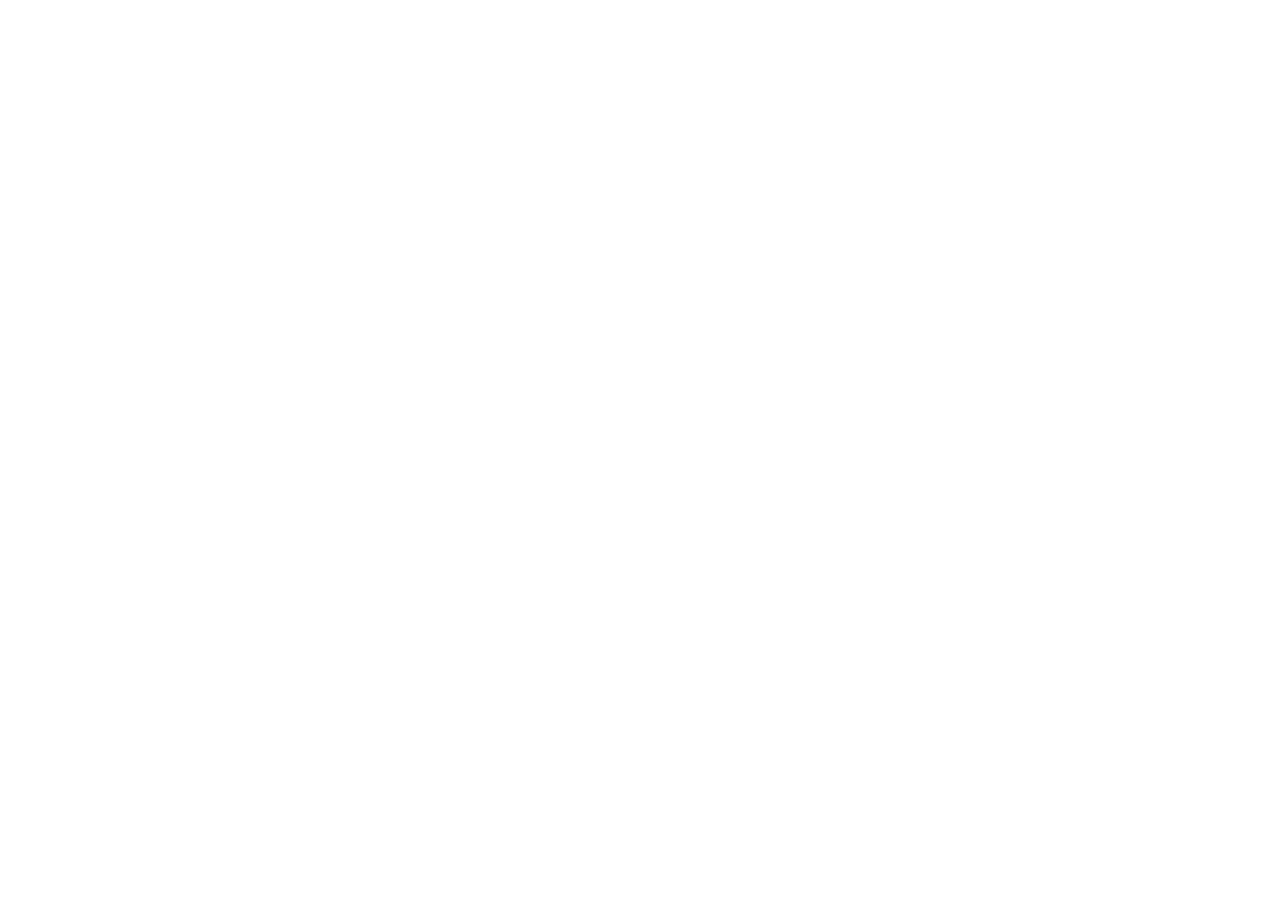
==== index.html @ 89100e8e "Display google visualization example on the github repository homepage." ====
<!DOCTYPE html PUBLIC "-//W3C//DTD HTML 4.01//EN">
<html>
	<head>
		<script type="text/javascript" src="https://www.google.com/jsapi"></script>
		<script type="text/javascript">
		google.load("visualization", "1", {
			packages: ["corechart", "annotatedtimeline"]
		});
		google.load("jquery", "1");

		function OnLoad() {
			var url = 'http://91.121.117.128:27080/sensors/consolidatedData_OneMinute/_find?criteria=%7B"_id.sensorId"%3A"CUBE_TEMPERATURE"%7D&batch_size=60&callback=?';
			$.getJSON(url,
				function(data) {
					if (data.results &&
						data.results.length > 0) {
							var rows = data.results;
							var data = new google.visualization.DataTable();
							data.addColumn('datetime', 'Time');
							data.addColumn('number', 'Cube temperature');
							data.addRows(rows.length);

							for (var i = 0; i < rows.length; i++) {
								data.setValue(i, 0, new Date(rows[i]._id.ts["$date"]));
								data.setValue(i, 1, rows[i].value.minimum);
							}

							var chart = new google.visualization.LineChart(document.getElementById('chart_div'));
							chart.draw(data, {
								width: 900,
								height: 500,
								title: 'Cube sensors'
							});
						}
					});
				}
				google.setOnLoadCallback(OnLoad);
		</script>
		<title></title>
	</head>
	<body>
		<div id='chart_div' style='width: 900px; height: 500px;'></div>
		<div id="content"></div>
	</body>
</html>
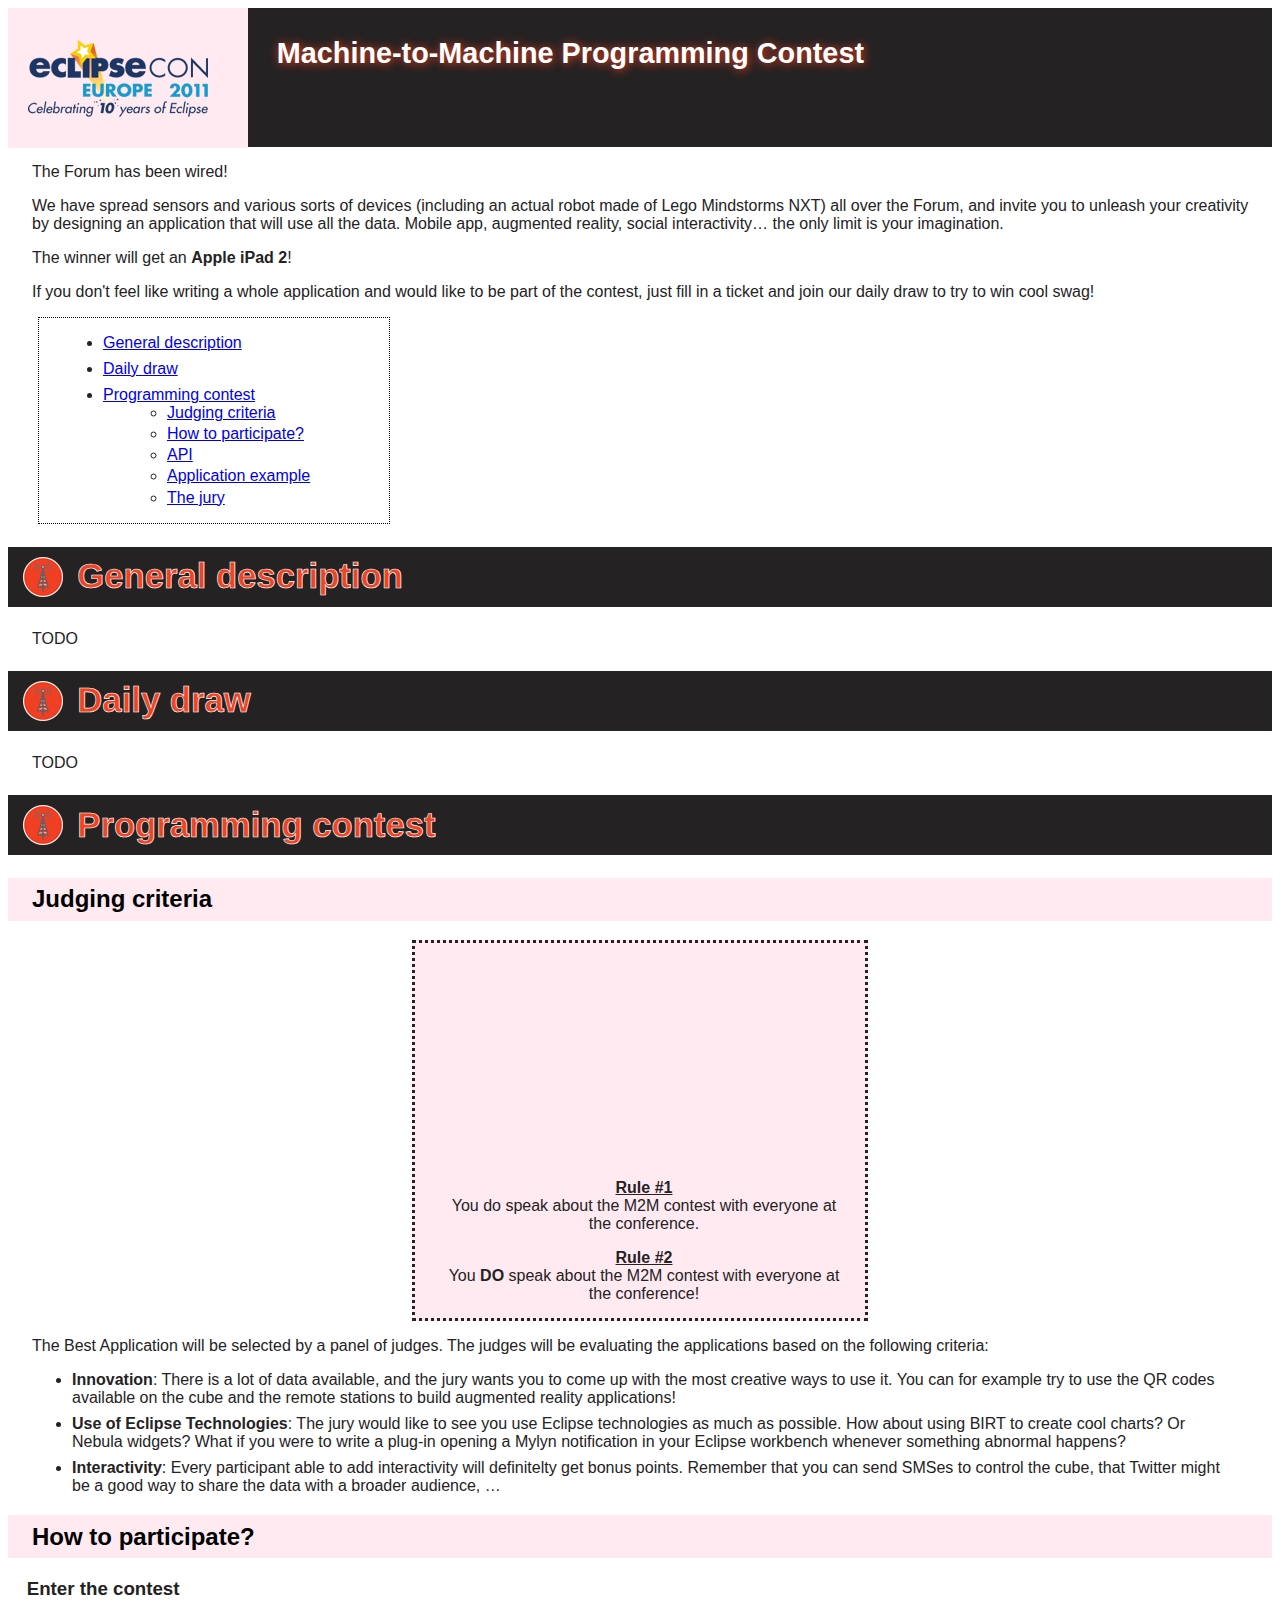
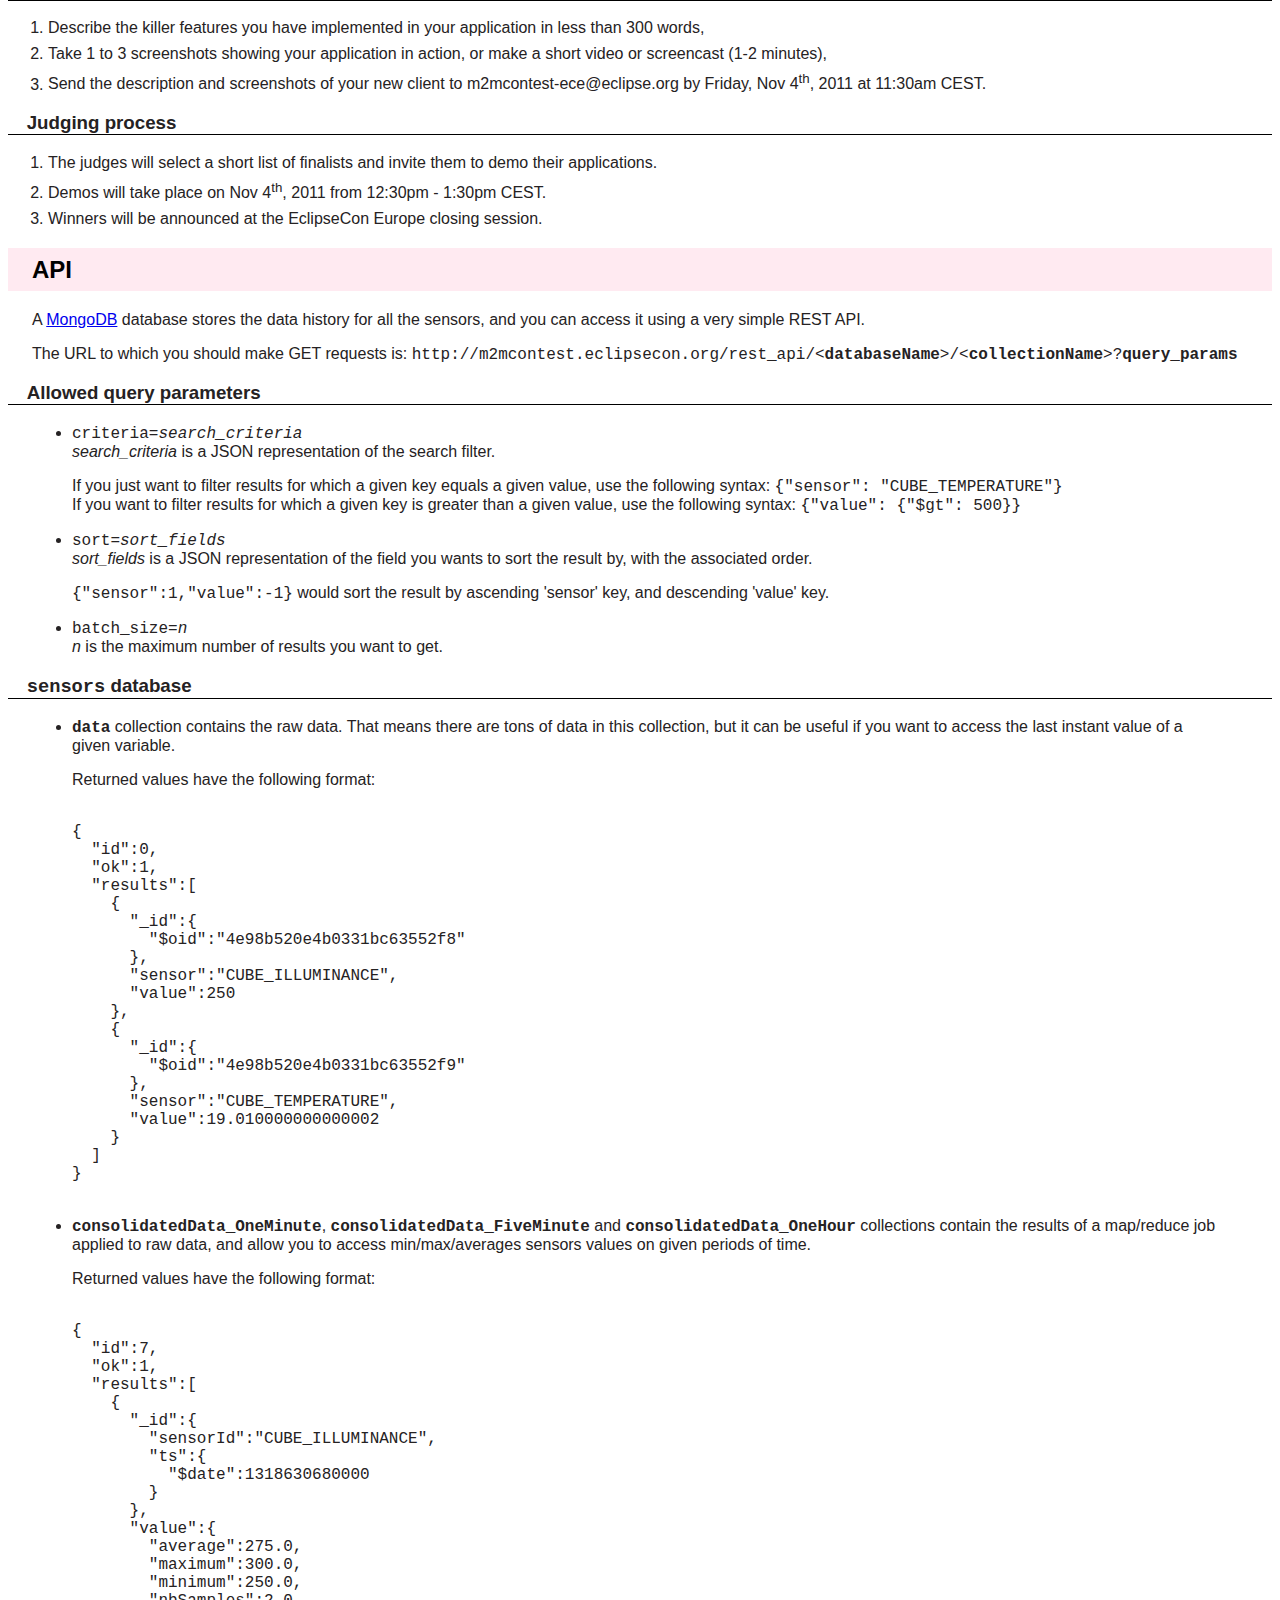
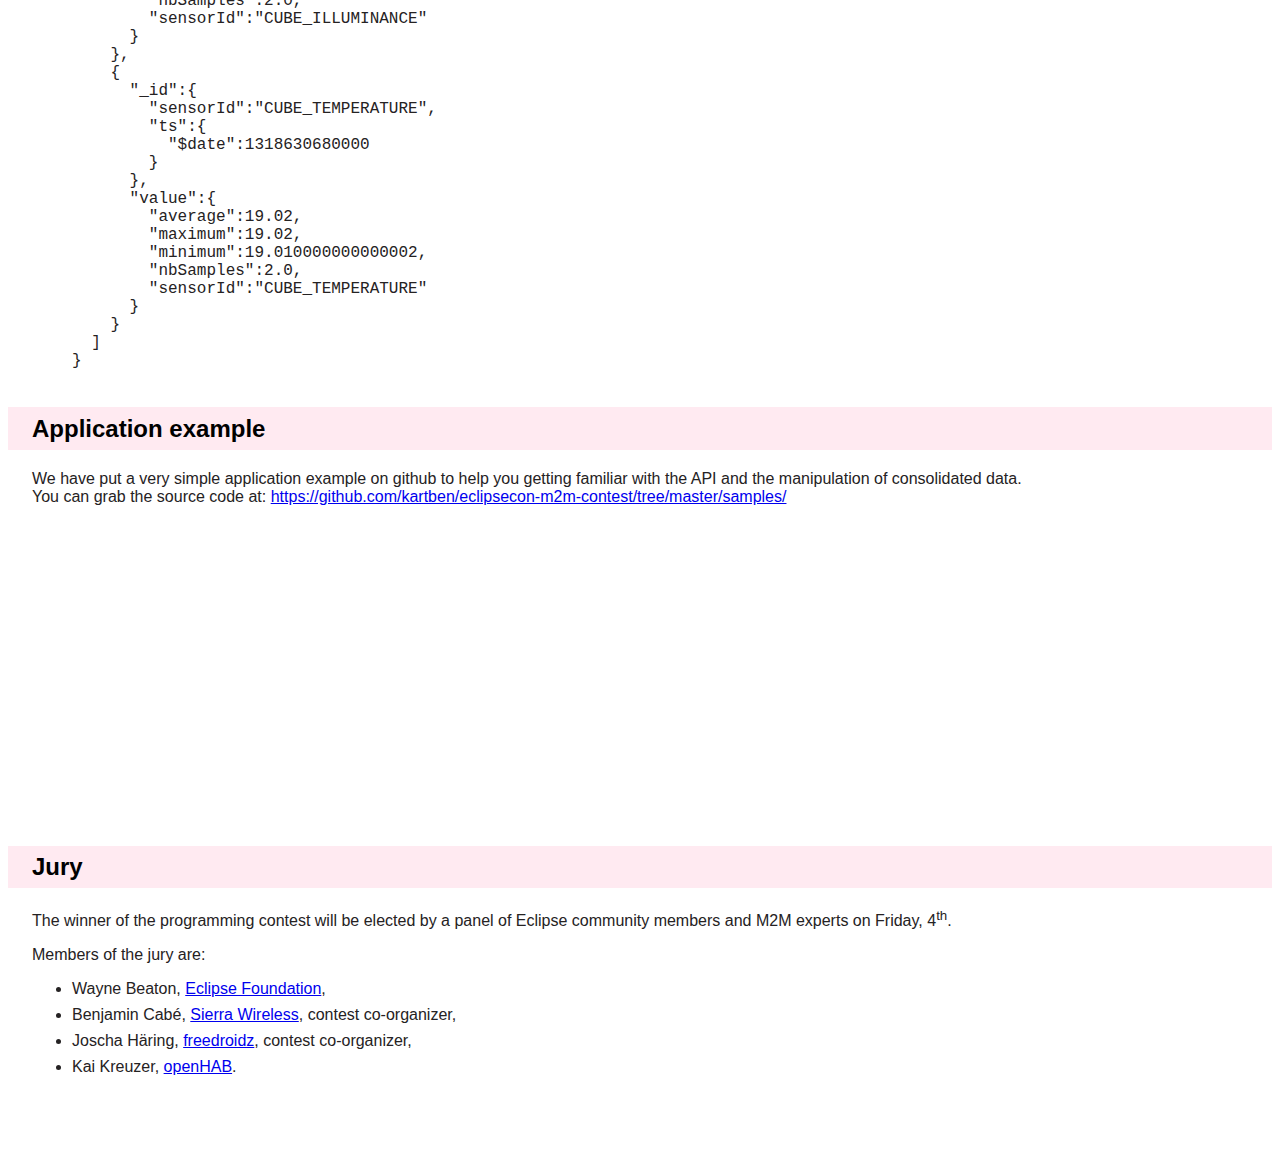
==== commit eba311b8: "Rename documentation.html into index.html to make it the home page of the contest web area." ====
--- a/index.html
+++ b/index.html
@@ -1,45 +1,280 @@
-<!DOCTYPE html PUBLIC "-//W3C//DTD HTML 4.01//EN">
+<!DOCTYPE html PUBLIC "-//W3C//DTD HTML 4.01//EN"
+"http://www.w3.org/TR/html4/strict.dtd">
 <html>
 	<head>
-		<script type="text/javascript" src="https://www.google.com/jsapi"></script>
+		<meta http-equiv="Content-Type" content="text/html; charset=utf-8">
+		<link rel="stylesheet" href="normalize.css" type="text/css">
+		<link rel="stylesheet" href="stylesheet.css" type="text/css">
+		<script src="http://yandex.st/highlightjs/6.1/highlight.min.js" type="text/javascript">
+</script>
+		<link rel="stylesheet" href="http://yandex.st/highlightjs/6.1/styles/default.min.css" type="text/css">
+		<link rel="stylesheet" href="http://yandex.st/highlightjs/6.1/styles/github.css" type="text/css">
 		<script type="text/javascript">
-		google.load("visualization", "1", {
-			packages: ["corechart", "annotatedtimeline"]
-		});
-		google.load("jquery", "1");
-
-		function OnLoad() {
-			var url = 'http://91.121.117.128:27080/sensors/consolidatedData_OneMinute/_find?criteria=%7B"_id.sensorId"%3A"CUBE_TEMPERATURE"%7D&batch_size=60&callback=?';
-			$.getJSON(url,
-				function(data) {
-					if (data.results &&
-						data.results.length > 0) {
-							var rows = data.results;
-							var data = new google.visualization.DataTable();
-							data.addColumn('datetime', 'Time');
-							data.addColumn('number', 'Cube temperature');
-							data.addRows(rows.length);
-
-							for (var i = 0; i < rows.length; i++) {
-								data.setValue(i, 0, new Date(rows[i]._id.ts["$date"]));
-								data.setValue(i, 1, rows[i].value.minimum);
-							}
-
-							var chart = new google.visualization.LineChart(document.getElementById('chart_div'));
-							chart.draw(data, {
-								width: 900,
-								height: 500,
-								title: 'Cube sensors'
-							});
-						}
-					});
-				}
-				google.setOnLoadCallback(OnLoad);
+hljs.initHighlightingOnLoad();
 		</script>
-		<title></title>
+		<title>
+			EclipseCon M2M contest
+		</title>
 	</head>
 	<body>
-		<div id='chart_div' style='width: 900px; height: 500px;'></div>
-		<div id="content"></div>
+		<div id="header">
+			<div id="eclipsecon-logo"></div>Machine-to-Machine Programming Contest
+		</div>
+		<p>
+			The Forum has been wired!
+		</p>
+		<p>
+			We have spread sensors and various sorts of devices (including an actual robot made of Lego Mindstorms NXT) all over the Forum, and invite you to unleash your creativity by designing an application that will use all the data. Mobile app, augmented reality, social interactivity… the only limit is your imagination.
+		</p>
+		<p>
+			The winner will get an <strong>Apple iPad 2</strong>!
+		</p>
+		<p>
+			If you don't feel like writing a whole application and would like to be part of the contest, just fill in a ticket and join our daily draw to try to win cool swag!
+		</p>
+		<div id="toc">
+			<ul>
+				<li>
+					<a href="#general-description">General description</a>
+				</li>
+				<li>
+					<a href="#daily-draw">Daily draw</a>
+				</li>
+				<li>
+					<a href="#programming-contest">Programming contest</a>
+					<ul>
+						<li>
+							<a href="#judging-criteria">Judging criteria</a>
+						</li>
+						<li>
+							<a href="#how-to-participate">How to participate?</a>
+						</li>
+						<li>
+							<a href="#api">API</a>
+						</li>
+						<li>
+							<a href="#application-example">Application example</a>
+						</li>
+						<li>
+							<a href="#jury">The jury</a>
+						</li>
+					</ul>
+				</li>
+			</ul>
+		</div>
+		<h1 id="general-description">
+			General description
+		</h1>
+		<p>
+			TODO
+		</p>
+		<h1 id="daily-draw">
+			Daily draw
+		</h1>
+		<p>
+			TODO
+		</p>
+		<h1 id="programming-contest">
+			Programming contest
+		</h1>
+		<h2 id="judging-criteria">
+			Judging criteria
+		</h2>
+		<div id="fightclub">
+			<p>
+				<strong><u>Rule #1</u></strong><br>
+				You do speak about the M2M contest with everyone at the conference.
+			</p>
+			<p>
+				<strong><u>Rule #2</u></strong><br>
+				You <strong>DO</strong> speak about the M2M contest with everyone at the conference!
+			</p>
+		</div>
+		<p>
+			The Best Application will be selected by a panel of judges. The judges will be evaluating the applications based on the following criteria:
+		</p>
+		<ul>
+			<li>
+				<strong>Innovation</strong>: There is a lot of data available, and the jury wants you to come up with the most creative ways to use it. You can for example try to use the QR codes available on the cube and the remote stations to build augmented reality applications!
+			</li>
+			<li>
+				<strong>Use of Eclipse Technologies</strong>: The jury would like to see you use Eclipse technologies as much as possible. How about using BIRT to create cool charts? Or Nebula widgets? What if you were to write a plug-in opening a Mylyn notification in your Eclipse workbench whenever something abnormal happens?
+			</li>
+			<li>
+				<strong>Interactivity</strong>: Every participant able to add interactivity will definitelty get bonus points. Remember that you can send SMSes to control the cube, that Twitter might be a good way to share the data with a broader audience, …
+			</li>
+		</ul>
+		<h2 id="how-to-participate">
+			How to participate?
+		</h2>
+		<h3>
+			Enter the contest
+		</h3>
+		<ol>
+			<li>Describe the killer features you have implemented in your application in less than 300 words,
+			</li>
+			<li>Take 1 to 3 screenshots showing your application in action, or make a short video or screencast (1-2 minutes),
+			</li>
+			<li>Send the description and screenshots of your new client to m2mcontest-ece@eclipse.org by Friday, Nov 4<sup>th</sup>, 2011 at 11:30am CEST.
+			</li>
+		</ol>
+		<h3>
+			Judging process
+		</h3>
+		<ol>
+			<li>The judges will select a short list of finalists and invite them to demo their applications.
+			</li>
+			<li>Demos will take place on Nov 4<sup>th</sup>, 2011 from 12:30pm - 1:30pm CEST.
+			</li>
+			<li>Winners will be announced at the EclipseCon Europe closing session.
+			</li>
+		</ol>
+		<h2 id="api">
+			API
+		</h2>
+		<p>
+			A <a href="http://www.mongodb.org/" target="_blank">MongoDB</a> database stores the data history for all the sensors, and you can access it using a very simple REST API.
+		</p>
+		<p>
+			The URL to which you should make GET requests is: <code>http://m2mcontest.eclipsecon.org/rest_api/&lt;<strong>databaseName</strong>&gt;/&lt;<strong>collectionName</strong>&gt;?<strong>query_params</strong></code>
+		</p>
+		<h3>
+			Allowed query parameters
+		</h3>
+		<ul>
+			<li>
+				<p>
+					<code>criteria=<em>search_criteria</em></code><br>
+					<em>search_criteria</em> is a JSON representation of the search filter.
+				</p>If you just want to filter results for which a given key equals a given value, use the following syntax: <code>{"sensor": "CUBE_TEMPERATURE"}</code><br>
+				If you want to filter results for which a given key is greater than a given value, use the following syntax: <code>{"value": {"$gt": 500}}</code><br>
+			</li>
+			<li>
+				<p>
+					<code>sort=<em>sort_fields</em></code><br>
+					<em>sort_fields</em> is a JSON representation of the field you wants to sort the result by, with the associated order.
+				</p><code>{"sensor":1,"value":-1}</code> would sort the result by ascending 'sensor' key, and descending 'value' key.
+			</li>
+			<li>
+				<p>
+					<code>batch_size=<em>n</em></code><br>
+					<em>n</em> is the maximum number of results you want to get.
+				</p>
+			</li>
+		</ul>
+		<h3>
+			<code><strong>sensors</strong></code> database
+		</h3>
+		<ul>
+			<li>
+				<p>
+					<code><strong>data</strong></code> collection contains the raw data. That means there are tons of data in this collection, but it can be useful if you want to access the last instant value of a given variable.
+				</p>
+				<p>
+					Returned values have the following format:
+				</p>
+				<pre>
+<code>
+{
+  "id":0,
+  "ok":1,
+  "results":[
+    {
+      "_id":{
+        "$oid":"4e98b520e4b0331bc63552f8"
+      },
+      "sensor":"CUBE_ILLUMINANCE",
+      "value":250
+    },
+    {
+      "_id":{
+        "$oid":"4e98b520e4b0331bc63552f9"
+      },
+      "sensor":"CUBE_TEMPERATURE",
+      "value":19.010000000000002
+    }
+  ]
+}
+</code>
+</pre>
+			</li>
+			<li>
+				<p>
+					<code><strong>consolidatedData_OneMinute</strong></code>, <code><strong>consolidatedData_FiveMinute</strong></code> and <code><strong>consolidatedData_OneHour</strong></code> collections contain the results of a map/reduce job applied to raw data, and allow you to access min/max/averages sensors values on given periods of time.
+				</p>
+				<p>
+					Returned values have the following format:
+				</p>
+				<pre>
+<code>
+{
+  "id":7,
+  "ok":1,
+  "results":[
+    {
+      "_id":{
+        "sensorId":"CUBE_ILLUMINANCE",
+        "ts":{
+          "$date":1318630680000
+        }
+      },
+      "value":{
+        "average":275.0,
+        "maximum":300.0,
+        "minimum":250.0,
+        "nbSamples":2.0,
+        "sensorId":"CUBE_ILLUMINANCE"
+      }
+    },
+    {
+      "_id":{
+        "sensorId":"CUBE_TEMPERATURE",
+        "ts":{
+          "$date":1318630680000
+        }
+      },
+      "value":{
+        "average":19.02,
+        "maximum":19.02,
+        "minimum":19.010000000000002,
+        "nbSamples":2.0,
+        "sensorId":"CUBE_TEMPERATURE"
+      }
+    }
+  ]
+}
+</code>
+</pre>
+			</li>
+		</ul>
+		<h2 id="application-example">
+			Application example
+		</h2>
+		<p>
+			We have put a very simple application example on github to help you getting familiar with the API and the manipulation of consolidated data.<br>
+			You can grab the source code at: <a href="https://github.com/kartben/eclipsecon-m2m-contest/tree/master/samples/" target="_blank">https://github.com/kartben/eclipsecon-m2m-contest/tree/master/samples/</a>
+		</p>
+		<p>
+			<iframe id="temperature-chart" src="google-chart.html" scrolling="no"></iframe>
+		</p>
+		<h2 id="jury">
+			Jury
+		</h2>
+		<p>
+			The winner of the programming contest will be elected by a panel of Eclipse community members and M2M experts on Friday, 4<sup>th</sup>.
+		</p>
+		<p>
+			Members of the jury are:
+		</p>
+		<ul>
+			<li>Wayne Beaton, <a href="http://www.eclipse.org/org/" title="About the Eclipse Foundation" target="_blank">Eclipse Foundation</a>,
+			</li>
+			<li>Benjamin Cabé, <a href="http://www.sierrawireless.com/" title="Sierra Wireless - Wireless mobile computing and M2M" target="_blank">Sierra Wireless</a>, contest co-organizer,
+			</li>
+			<li>Joscha Häring, <a href="https://evolvis.org/plugins/mediawiki/wiki/freedroidz/index.php/Hauptseite" title="freedroidz" target="_blank">freedroidz</a>, contest co-organizer,
+			</li>
+			<li>Kai Kreuzer, <a href="http://code.google.com/p/openhab/" title="openHAB" target="_blank">openHAB</a>.
+			</li>
+		</ul>
 	</body>
 </html>
--- a/stylesheet.css
+++ b/stylesheet.css
@@ -0,0 +1,98 @@
+body {
+	color: #252223;
+	font-family: 'Helvetica Neue', Arial, sans-serif;
+	font-size:12pt;
+/*	background: #fff url('background.png') repeat-y center top;*/
+}
+
+
+h1, h2, h3 {
+	padding-left: 1em;
+}
+
+p {
+	margin-left: 1.5em;
+	margin-right: 1em;
+}
+
+h1 {
+	font-size:26pt;
+	padding-left:2.0em;
+	padding-top:0.3em;;
+	padding-bottom:0.3em;;
+	color: #ef4323;
+	background: #252223 url('m2m-bullet.png') no-repeat 15px 10px;
+	-webkit-text-stroke: 0.5pt #fff;
+	-webkit-text-fill-color: #ef4323
+}
+
+h2 {
+	padding-top:0.3em;;
+	padding-bottom:0.3em;;
+	color: #000;
+	background: #ffeaf1;
+}
+
+h3 {
+	border-bottom: 1px solid black;
+}
+
+ul {
+	margin-left: 1.5em;
+	margin-right: 2em;
+}
+
+li {
+	margin-bottom: 0.5em;
+} 
+
+li p {
+	margin-left: 0em;
+}
+
+ul li ul li {
+	margin-bottom:0.2em;
+}
+
+#eclipsecon-logo {
+	float:left;
+	margin-top:-1em	;
+	width:240px;
+	height:140px;
+	background: #ffeaf1 url('logo-eclipsecon-10years.png') no-repeat 20px center;	
+}
+
+#header {
+	font-weight:bolder;
+	background: #252223 url('i-love-m2m.png') no-repeat right 10px;
+	width: 100%;
+	height: 110px;
+	padding-top:1em;
+	text-indent:1em;
+	font-size:1.8em;
+	color: white;
+	text-shadow: 1px 1px 10px #ef4323;
+}
+
+#toc {
+	width:350px;
+	margin-left:30px;
+	border: 1px dotted black;
+}
+
+#fightclub {
+	text-align:center;
+	border: 3px dotted #252223;
+	background: #ffeaf1 url('m2m-contest-fight-club.jpg') no-repeat center 1em;
+	width:450px;
+	height: 155px;
+	margin-left:auto;
+	margin-right:auto;
+	padding-top:220px;
+}
+
+#temperature-chart {
+	border: 0px;
+	width:450px;
+	height: 300px;
+}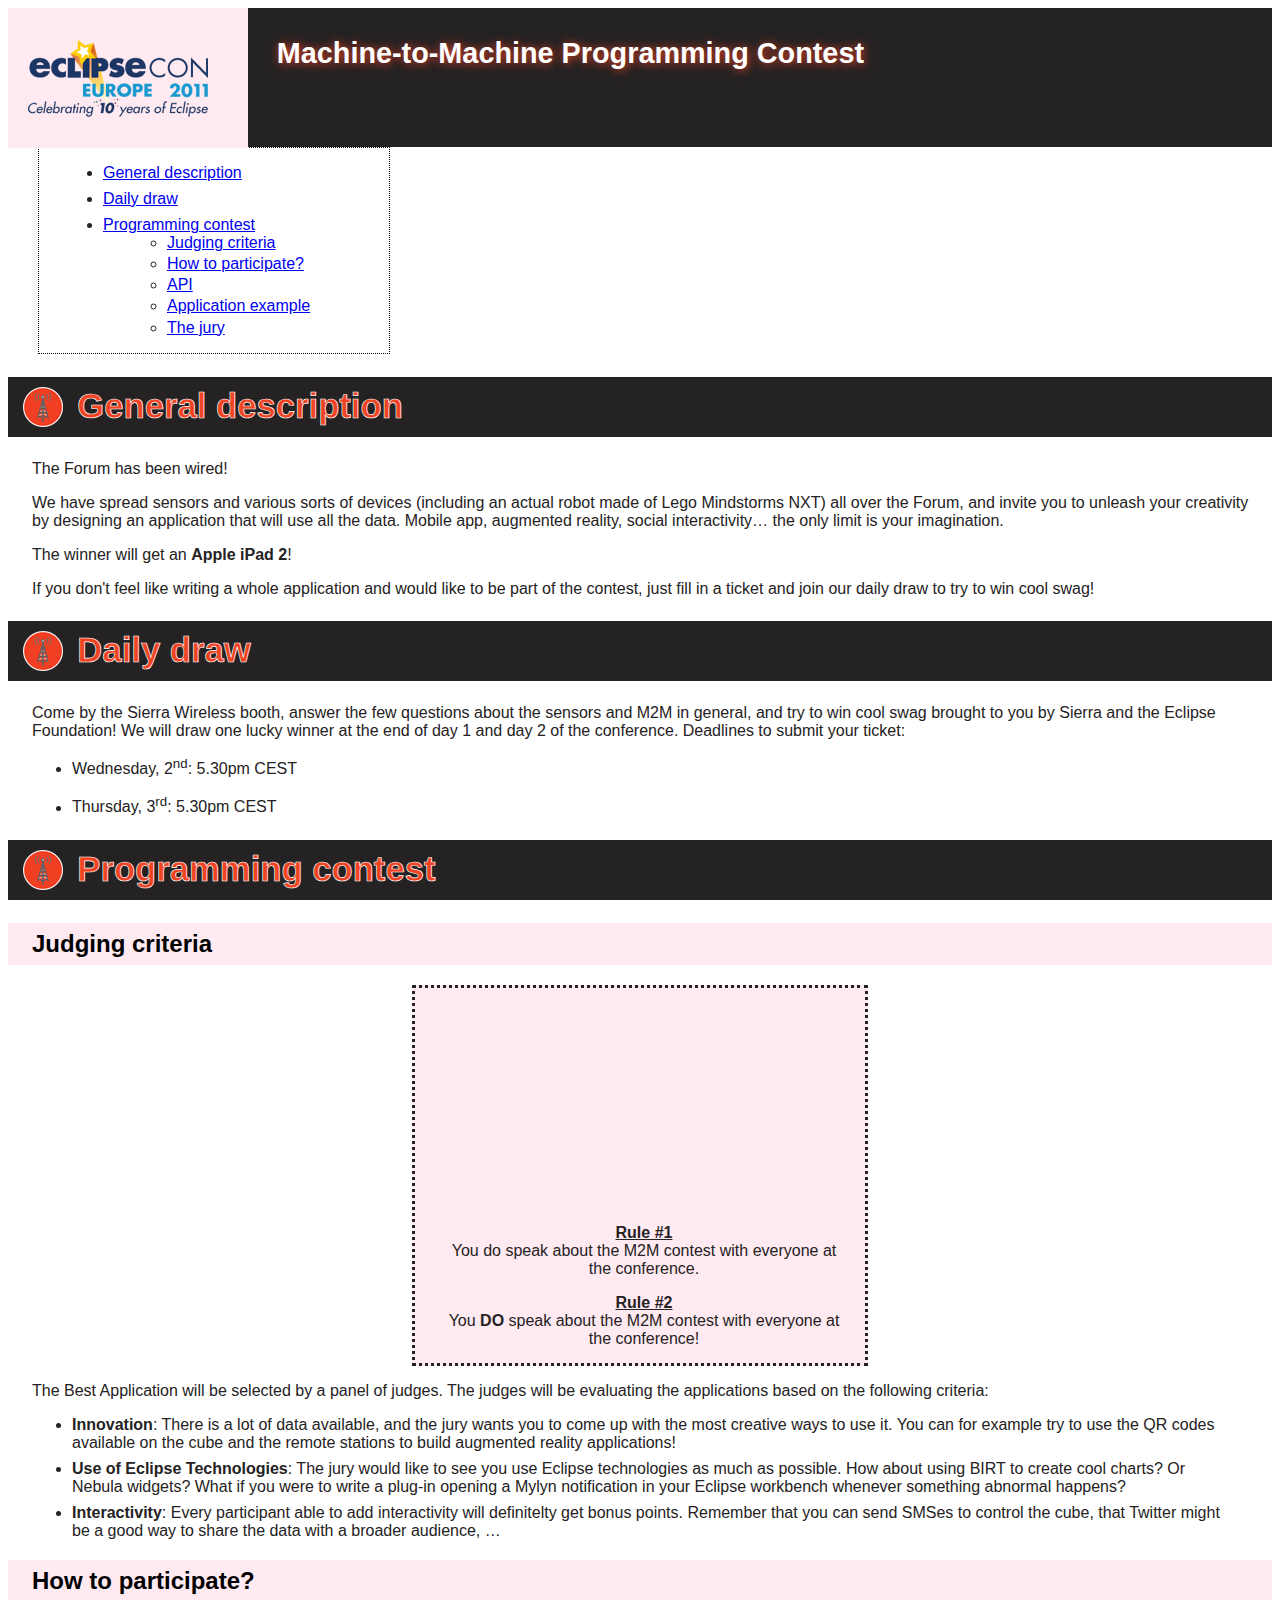
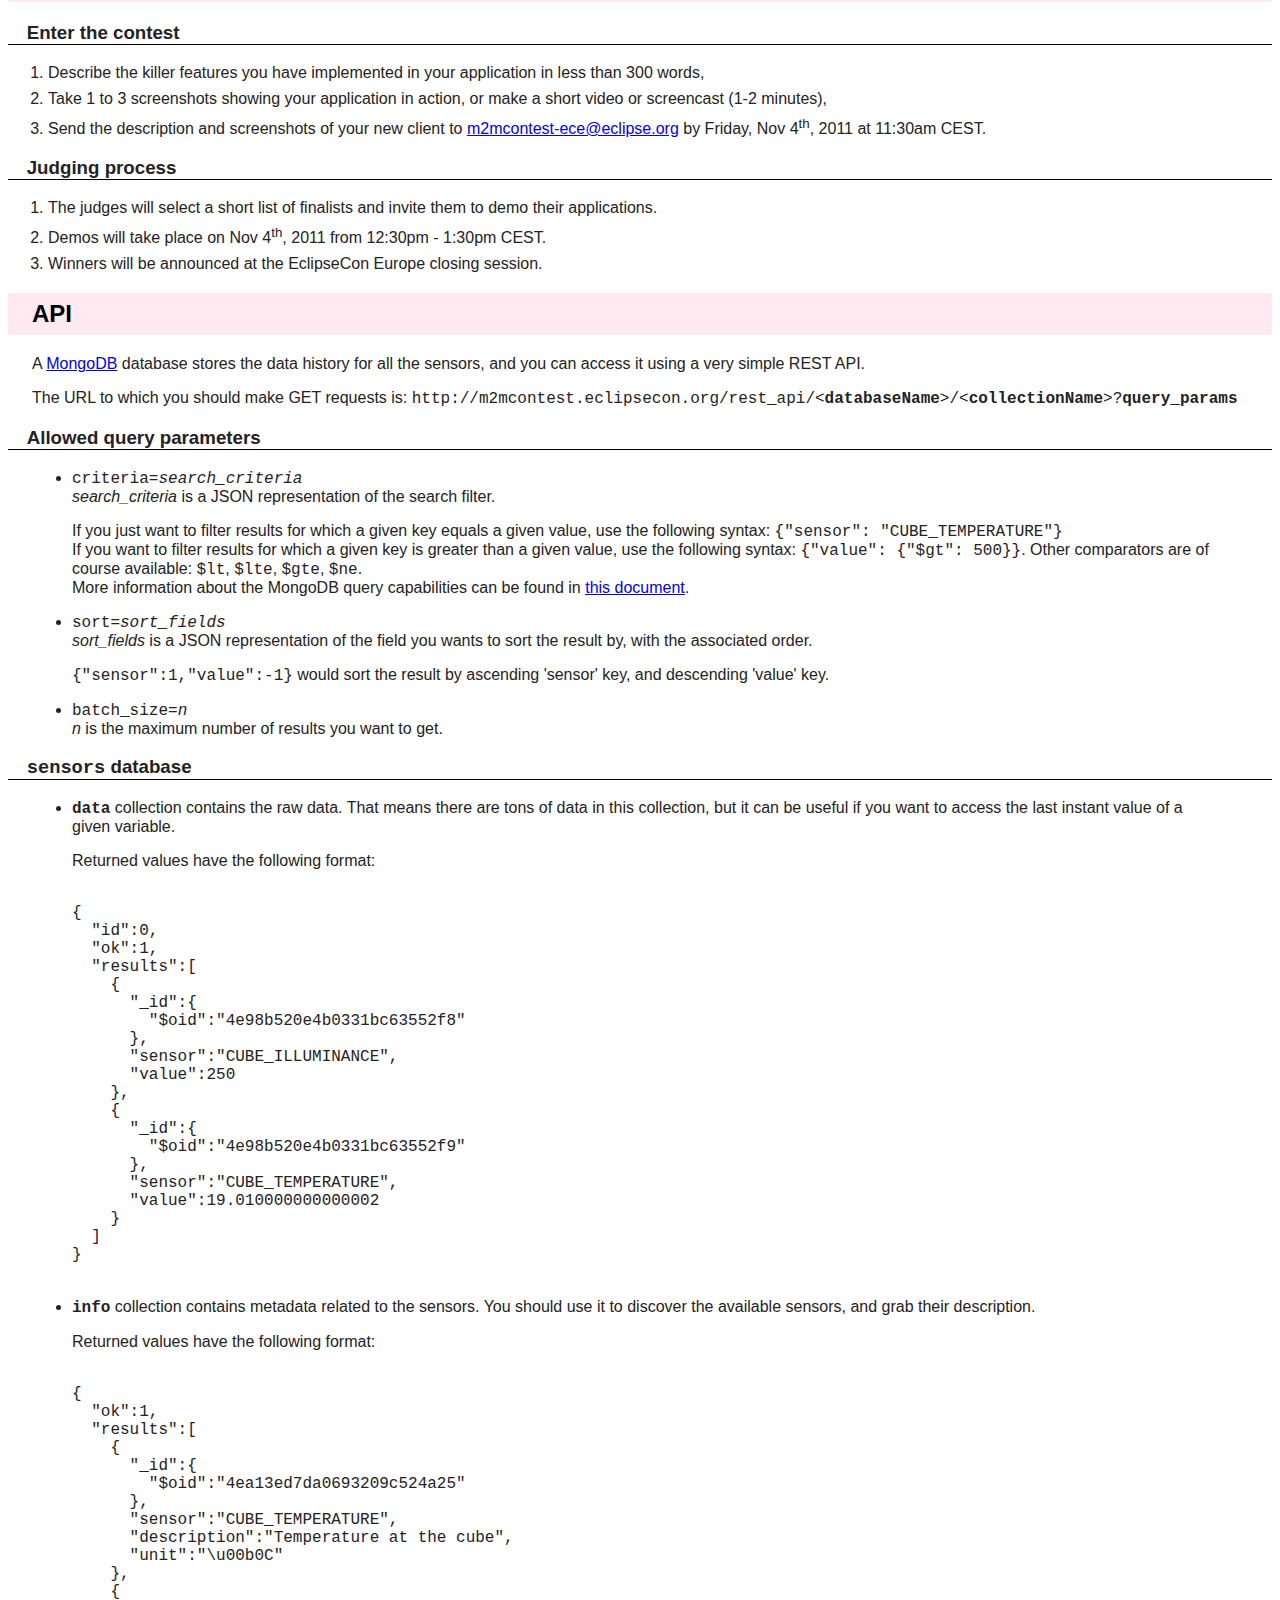
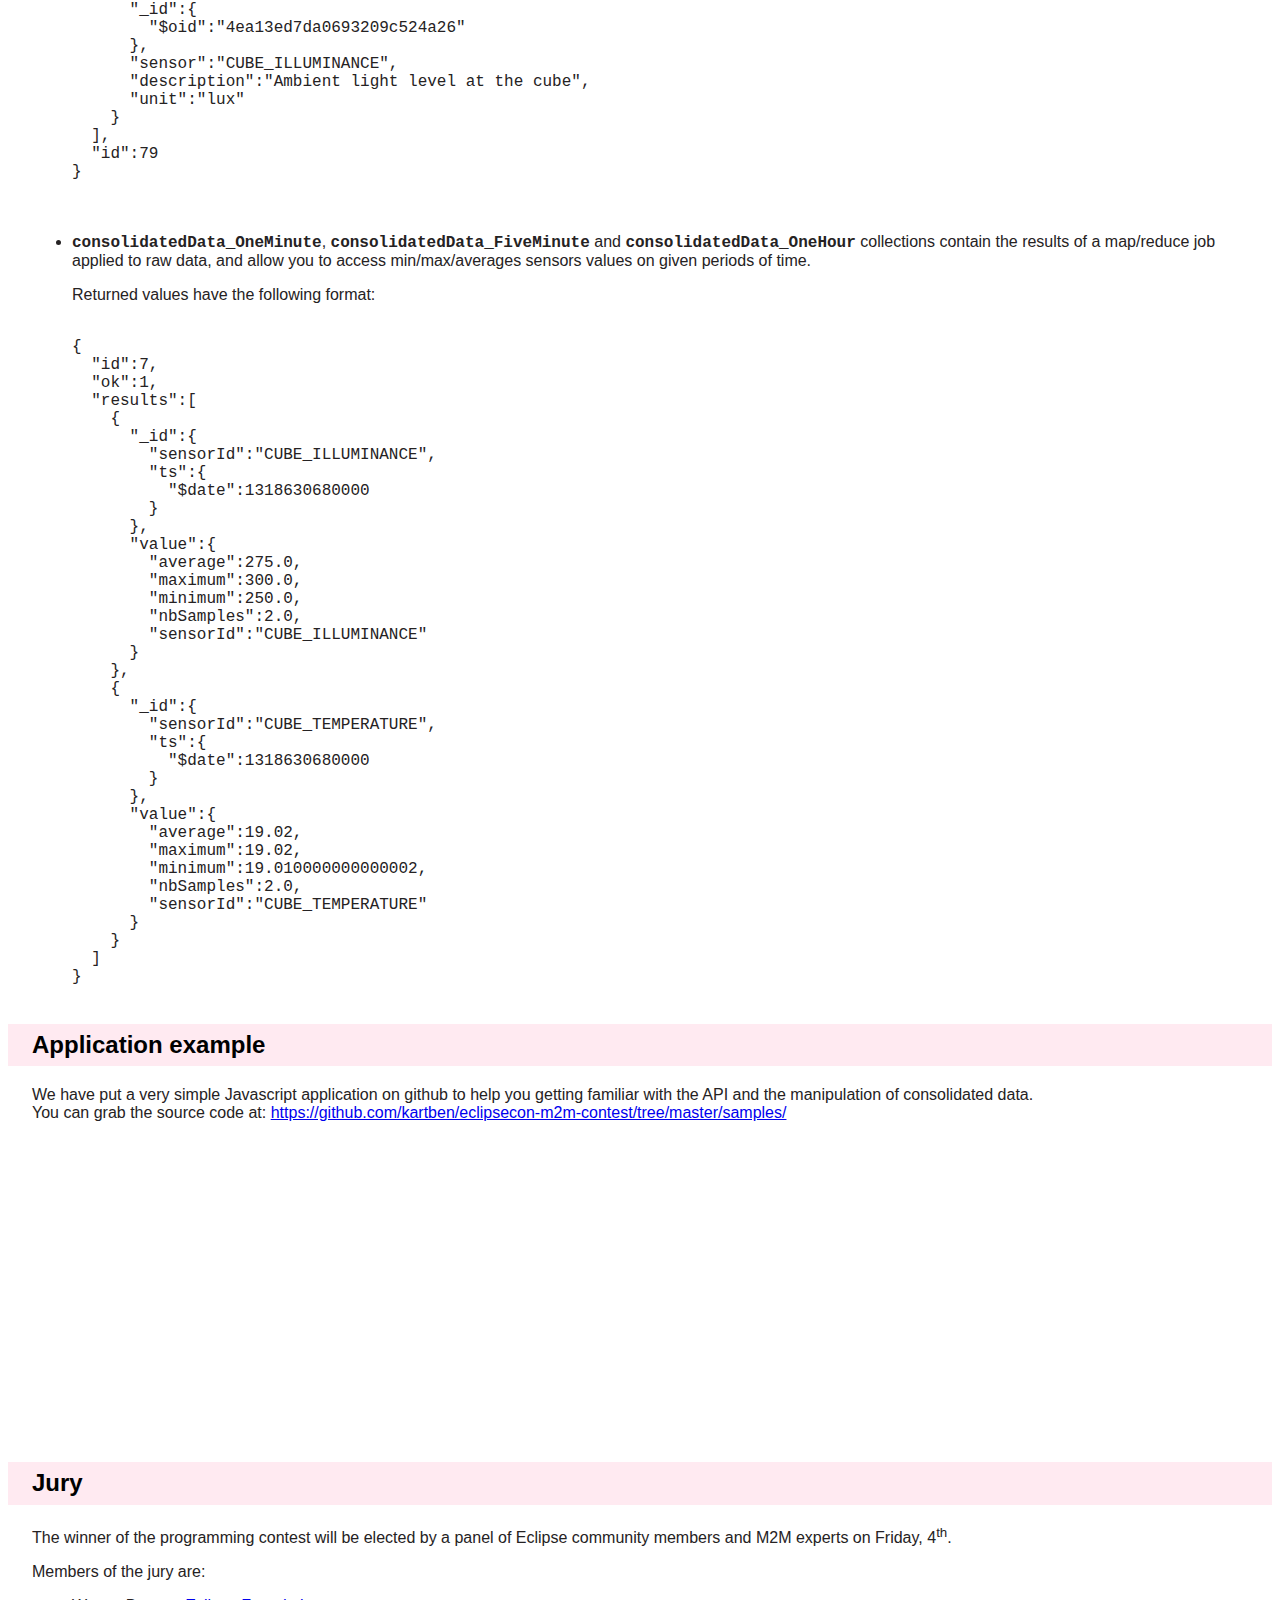
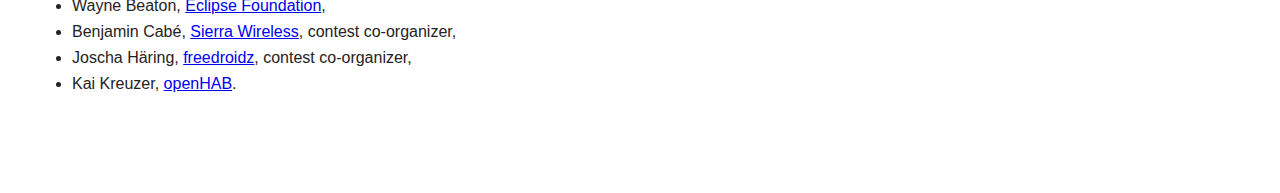
==== commit 36b2edcd: "- better doc for MongoDB queries" ====
--- a/index.html
+++ b/index.html
@@ -20,18 +20,6 @@
 		<div id="header">
 			<div id="eclipsecon-logo"></div>Machine-to-Machine Programming Contest
 		</div>
-		<p>
-			The Forum has been wired!
-		</p>
-		<p>
-			We have spread sensors and various sorts of devices (including an actual robot made of Lego Mindstorms NXT) all over the Forum, and invite you to unleash your creativity by designing an application that will use all the data. Mobile app, augmented reality, social interactivity… the only limit is your imagination.
-		</p>
-		<p>
-			The winner will get an <strong>Apple iPad 2</strong>!
-		</p>
-		<p>
-			If you don't feel like writing a whole application and would like to be part of the contest, just fill in a ticket and join our daily draw to try to win cool swag!
-		</p>
 		<div id="toc">
 			<ul>
 				<li>
@@ -66,14 +54,31 @@
 			General description
 		</h1>
 		<p>
-			TODO
+			The Forum has been wired!
+		</p>
+		<p>
+			We have spread sensors and various sorts of devices (including an actual robot made of Lego Mindstorms NXT) all over the Forum, and invite you to unleash your creativity by designing an application that will use all the data. Mobile app, augmented reality, social interactivity… the only limit is your imagination.
+		</p>
+		<p>
+			The winner will get an <strong>Apple iPad 2</strong>!
+		</p>
+		<p>
+			If you don't feel like writing a whole application and would like to be part of the contest, just fill in a ticket and join our daily draw to try to win cool swag!
 		</p>
 		<h1 id="daily-draw">
 			Daily draw
 		</h1>
 		<p>
-			TODO
-		</p>
+			Come by the Sierra Wireless booth, answer the few questions about the sensors and M2M in general, and try to win cool swag brought to you by Sierra and the Eclipse Foundation! We will draw one lucky winner at the end of day 1 and day 2 of the conference. Deadlines to submit your ticket:
+		</p>
+		<ul>
+			<li>Wednesday, 2<sup>nd</sup>: 5.30pm CEST
+			</li>
+		</ul>
+		<ul>
+			<li>Thursday, 3<sup>rd</sup>: 5.30pm CEST
+			</li>
+		</ul>
 		<h1 id="programming-contest">
 			Programming contest
 		</h1>
@@ -115,7 +120,7 @@
 			</li>
 			<li>Take 1 to 3 screenshots showing your application in action, or make a short video or screencast (1-2 minutes),
 			</li>
-			<li>Send the description and screenshots of your new client to m2mcontest-ece@eclipse.org by Friday, Nov 4<sup>th</sup>, 2011 at 11:30am CEST.
+			<li>Send the description and screenshots of your new client to <a href="mailto:m2mcontest-ece@eclipse.org">m2mcontest-ece@eclipse.org</a> by Friday, Nov 4<sup>th</sup>, 2011 at 11:30am CEST.
 			</li>
 		</ol>
 		<h3>
@@ -147,7 +152,8 @@
 					<code>criteria=<em>search_criteria</em></code><br>
 					<em>search_criteria</em> is a JSON representation of the search filter.
 				</p>If you just want to filter results for which a given key equals a given value, use the following syntax: <code>{"sensor": "CUBE_TEMPERATURE"}</code><br>
-				If you want to filter results for which a given key is greater than a given value, use the following syntax: <code>{"value": {"$gt": 500}}</code><br>
+				If you want to filter results for which a given key is greater than a given value, use the following syntax: <code>{"value": {"$gt": 500}}</code>. Other comparators are of course available: <code>$lt</code>, <code>$lte</code>, <code>$gte</code>, <code>$ne</code>.<br>
+				More information about the MongoDB query capabilities can be found in <a href="http://www.10gen.com/static/downloads/mongodb_qrc_queries.pdf" title="MongoDB queries" target="_blank">this document</a>.
 			</li>
 			<li>
 				<p>
@@ -196,6 +202,41 @@
   ]
 }
 </code>
+</pre>
+			</li>
+			<li>
+				<p>
+					<code><strong>info</strong></code> collection contains metadata related to the sensors. You should use it to discover the available sensors, and grab their description.
+				</p>
+				<p>
+					Returned values have the following format:
+				</p>
+				<pre>
+            <code>
+{
+  "ok":1,
+  "results":[
+    {
+      "_id":{
+        "$oid":"4ea13ed7da0693209c524a25"
+      },
+      "sensor":"CUBE_TEMPERATURE",
+      "description":"Temperature at the cube",
+      "unit":"\u00b0C"
+    },
+    {
+      "_id":{
+        "$oid":"4ea13ed7da0693209c524a26"
+      },
+      "sensor":"CUBE_ILLUMINANCE",
+      "description":"Ambient light level at the cube",
+      "unit":"lux"
+    }
+  ],
+  "id":79
+}
+            </code>
+            
 </pre>
 			</li>
 			<li>
@@ -251,7 +292,7 @@
 			Application example
 		</h2>
 		<p>
-			We have put a very simple application example on github to help you getting familiar with the API and the manipulation of consolidated data.<br>
+			We have put a very simple Javascript application on github to help you getting familiar with the API and the manipulation of consolidated data.<br>
 			You can grab the source code at: <a href="https://github.com/kartben/eclipsecon-m2m-contest/tree/master/samples/" target="_blank">https://github.com/kartben/eclipsecon-m2m-contest/tree/master/samples/</a>
 		</p>
 		<p>
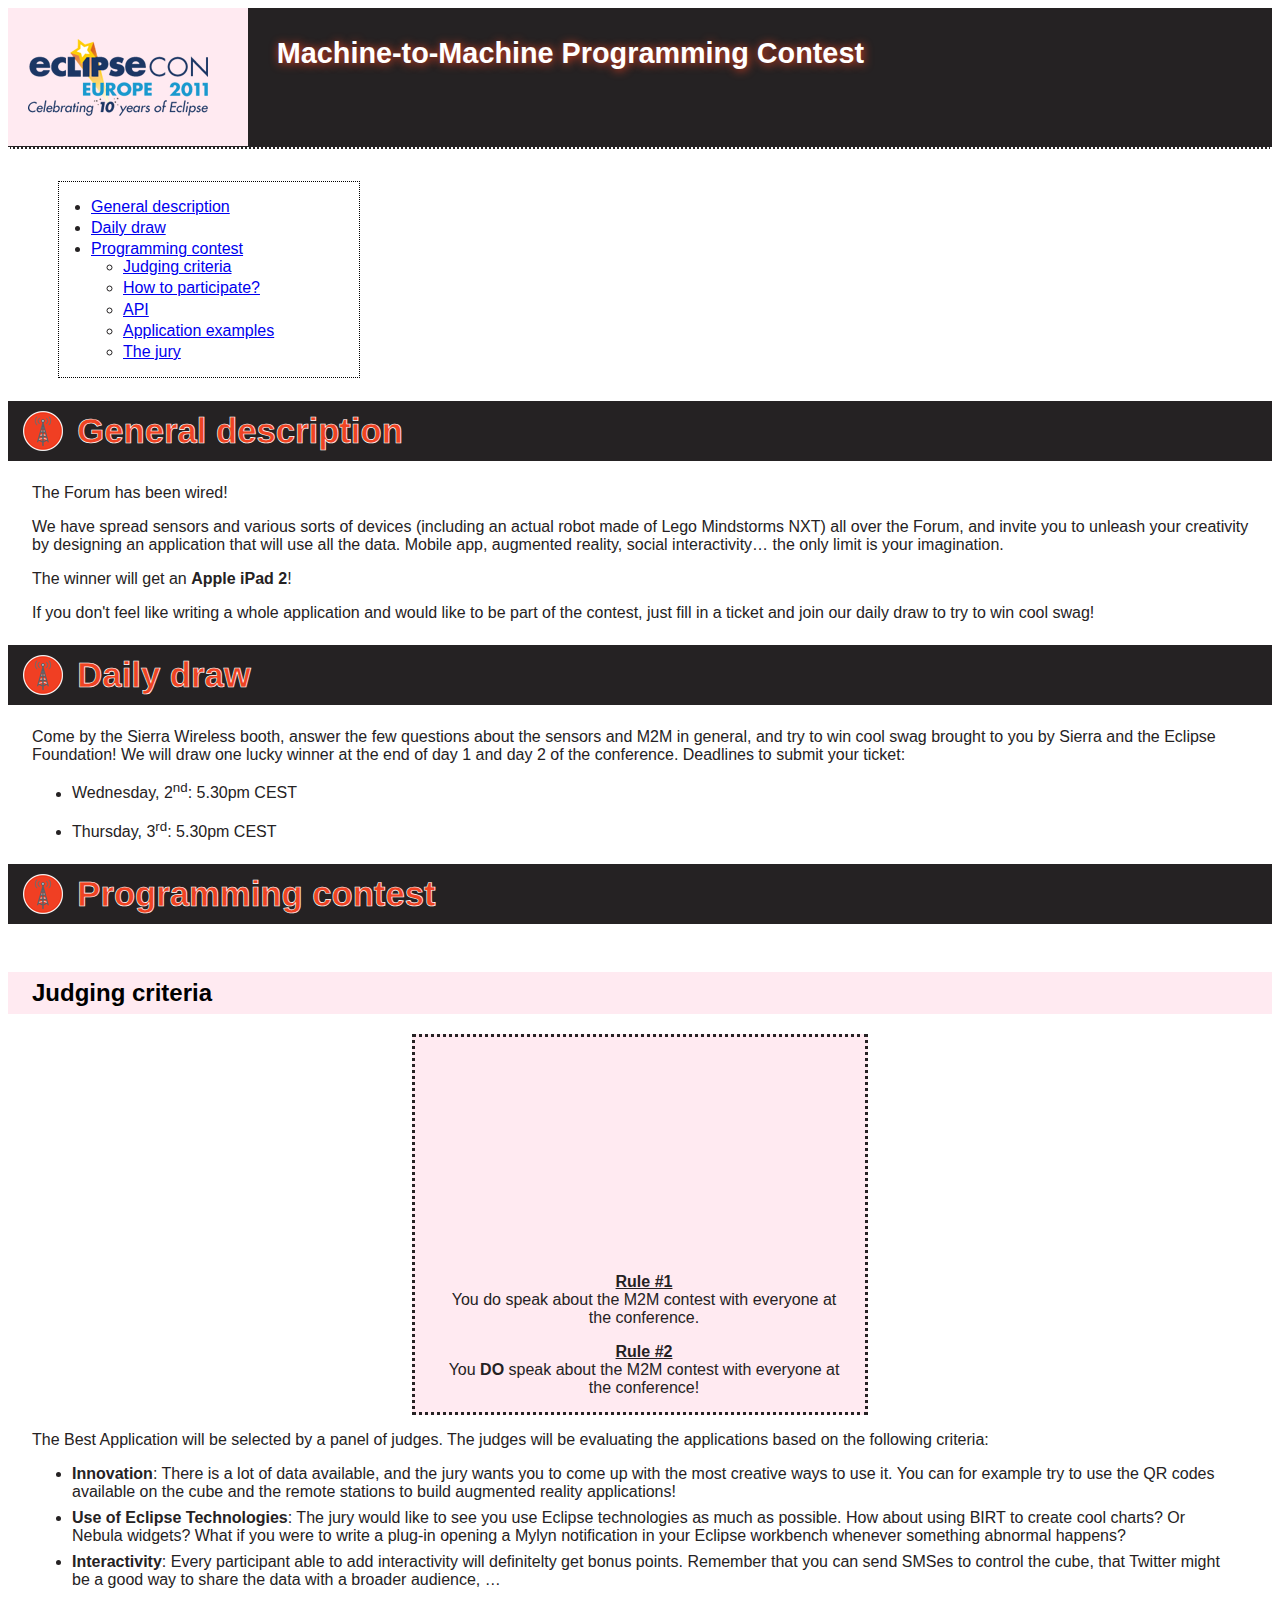
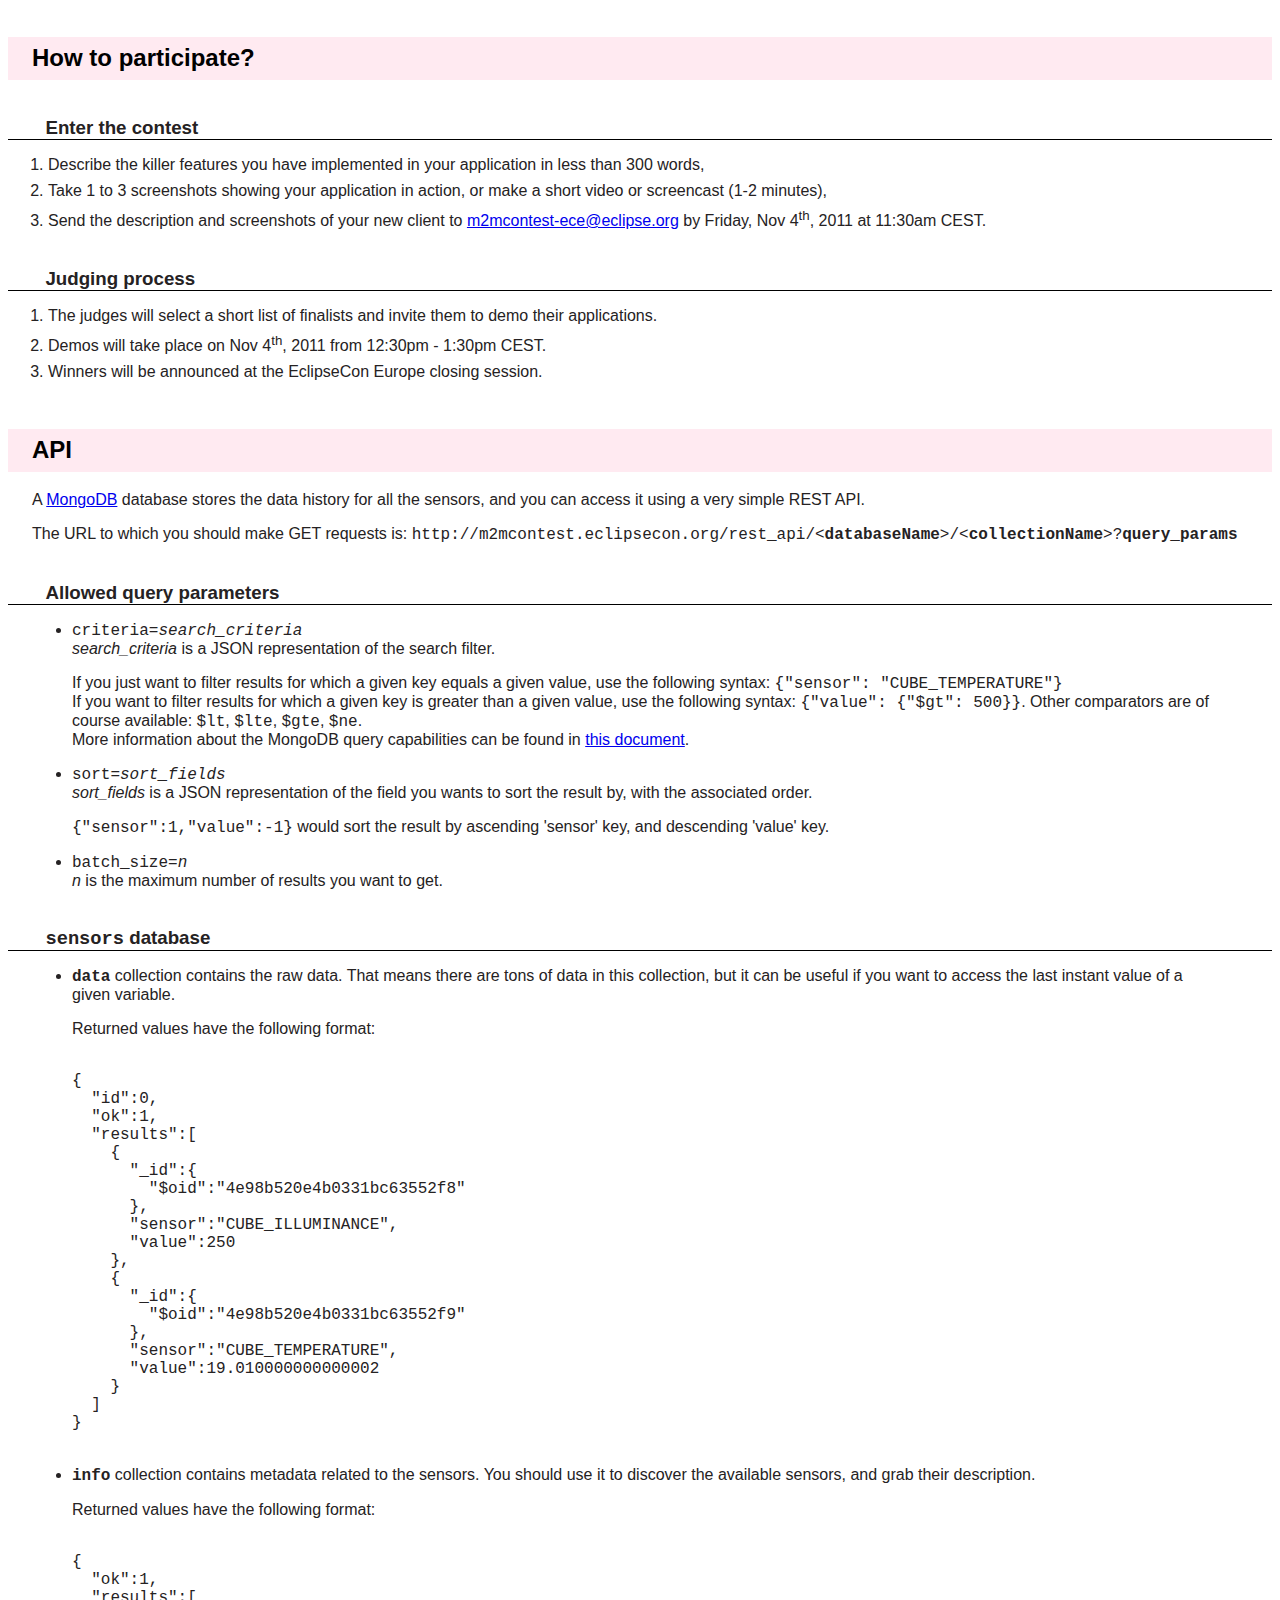
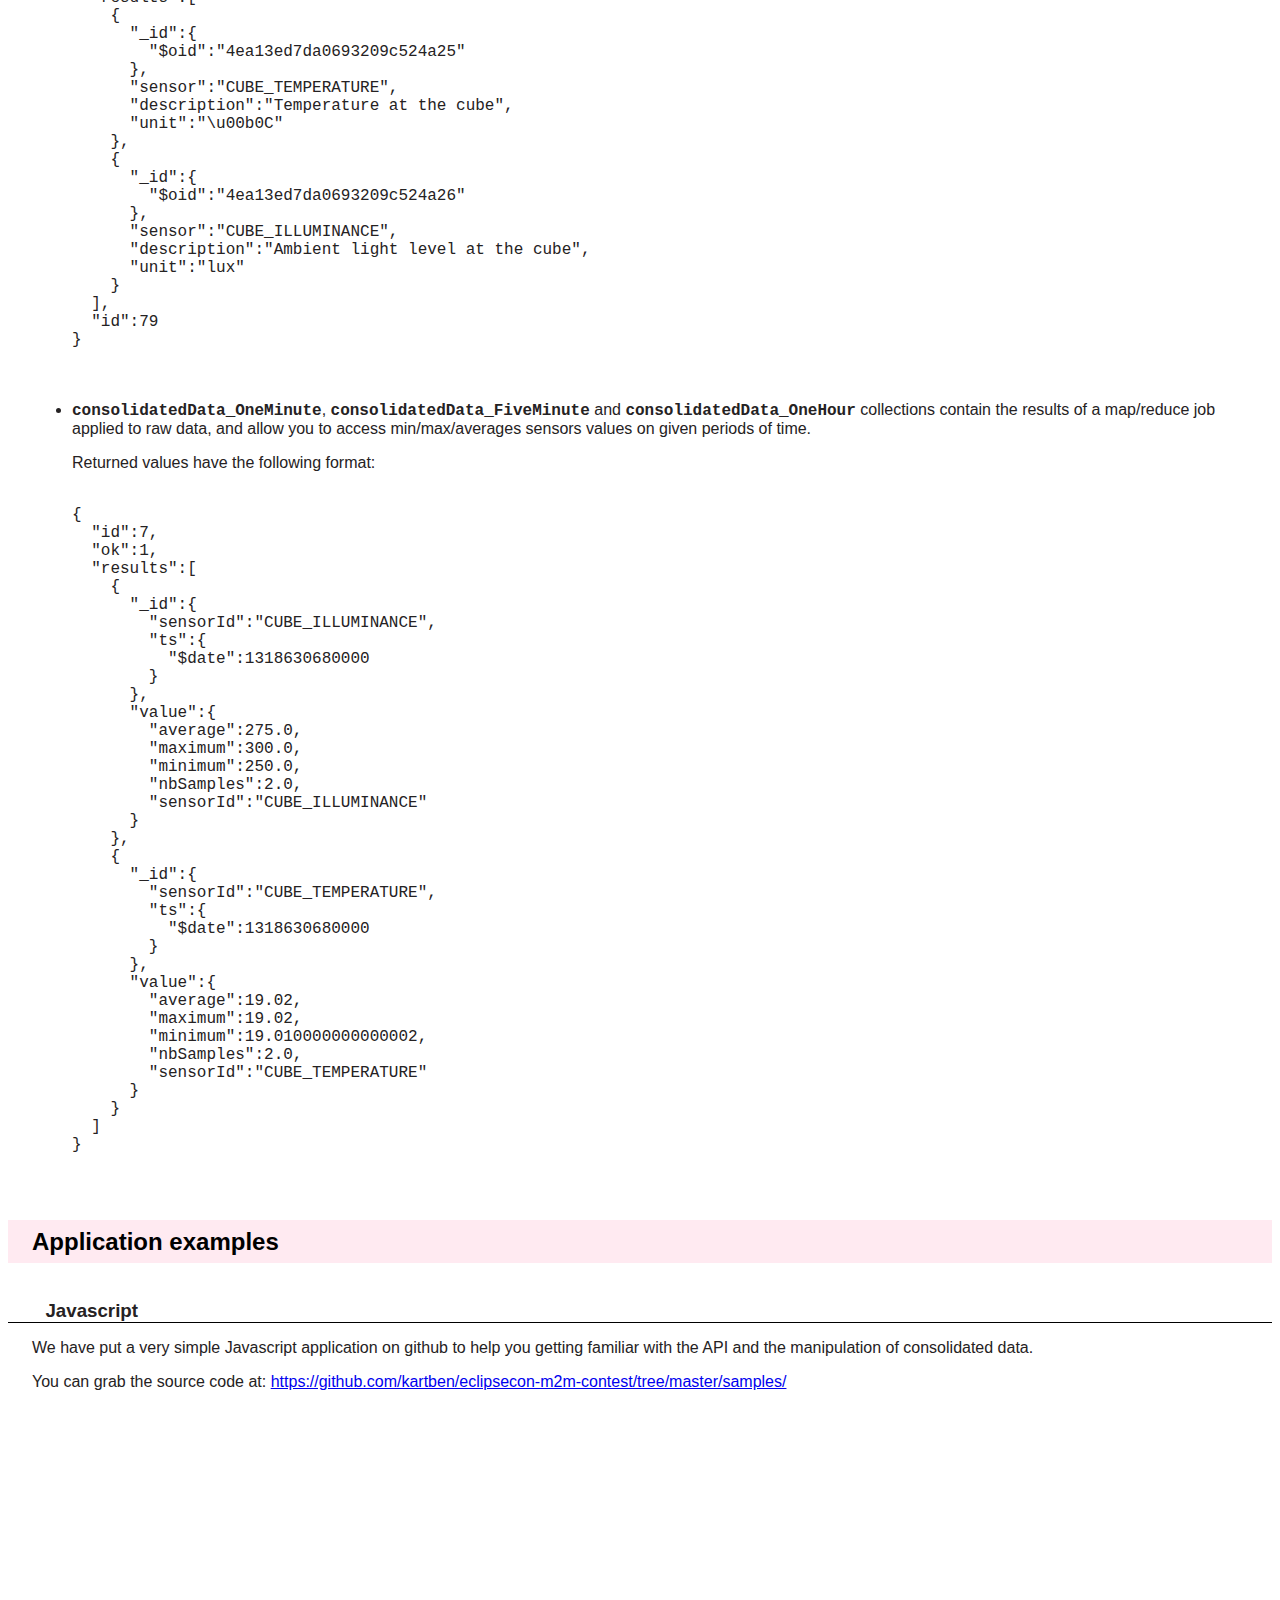
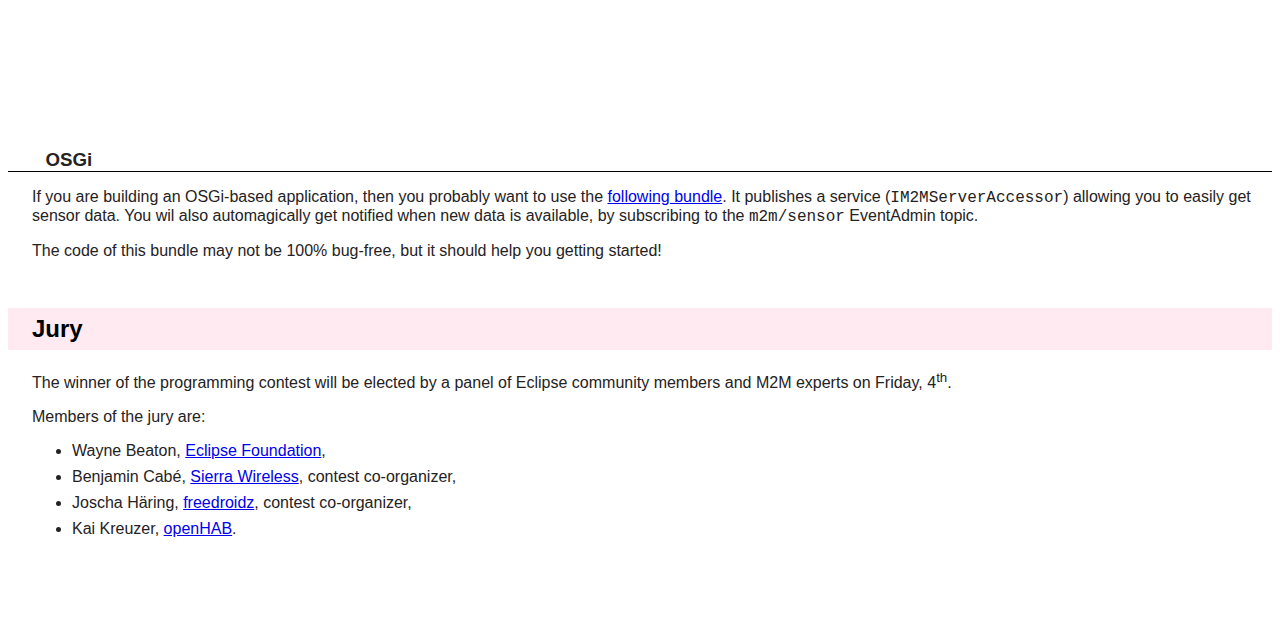
==== commit b4b4c701: "Documentation of the OSGi bundle." ====
--- a/index.html
+++ b/index.html
@@ -41,7 +41,7 @@
 							<a href="#api">API</a>
 						</li>
 						<li>
-							<a href="#application-example">Application example</a>
+							<a href="#application-examples">Application examples</a>
 						</li>
 						<li>
 							<a href="#jury">The jury</a>
@@ -288,15 +288,29 @@
 </pre>
 			</li>
 		</ul>
-		<h2 id="application-example">
-			Application example
-		</h2>
-		<p>
-			We have put a very simple Javascript application on github to help you getting familiar with the API and the manipulation of consolidated data.<br>
+		<h2 id="application-examples">
+			Application examples
+		</h2>
+		<h3>
+			Javascript
+		</h3>
+		<p>
+			We have put a very simple Javascript application on github to help you getting familiar with the API and the manipulation of consolidated data.
+		</p>
+		<p>
 			You can grab the source code at: <a href="https://github.com/kartben/eclipsecon-m2m-contest/tree/master/samples/" target="_blank">https://github.com/kartben/eclipsecon-m2m-contest/tree/master/samples/</a>
 		</p>
 		<p>
 			<iframe id="temperature-chart" src="google-chart.html" scrolling="no"></iframe>
+		</p>
+		<h3>
+			OSGi
+		</h3>
+		<p>
+			If you are building an OSGi-based application, then you probably want to use the <a href="https://github.com/kartben/eclipsecon-m2m-contest/tree/master/samples/osgi/org.eclipsecon.m2mcontest.connector" target="_blank">following bundle</a>. It publishes a service (<code>IM2MServerAccessor</code>) allowing you to easily get sensor data. You wil also automagically get notified when new data is available, by subscribing to the <code>m2m/sensor</code> EventAdmin topic.
+		</p>
+		<p>
+			The code of this bundle may not be 100% bug-free, but it should help you getting started!
 		</p>
 		<h2 id="jury">
 			Jury
--- a/stylesheet.css
+++ b/stylesheet.css
@@ -8,6 +8,15 @@
 
 h1, h2, h3 {
 	padding-left: 1em;
+}
+
+h2, h3 {
+	margin-top:2em;
+}
+
+h3 {
+	margin-bottom:0.5em;
+	text-indent:1em;
 }
 
 p {
@@ -50,16 +59,13 @@
 	margin-left: 0em;
 }
 
-ul li ul li {
-	margin-bottom:0.2em;
-}
-
 #eclipsecon-logo {
 	float:left;
 	margin-top:-1em	;
 	width:240px;
-	height:140px;
-	background: #ffeaf1 url('logo-eclipsecon-10years.png') no-repeat 20px center;	
+	height:138px;
+	background: #ffeaf1 url('logo-eclipsecon-10years.png') no-repeat 20px center;
+/*	border-right: 5px dotted #252223; */
 }
 
 #header {
@@ -72,12 +78,19 @@
 	font-size:1.8em;
 	color: white;
 	text-shadow: 1px 1px 10px #ef4323;
+	border-bottom: 2px dotted white;
 }
 
 #toc {
-	width:350px;
-	margin-left:30px;
+	width:300px;
+	margin-top:2em;
+	margin-left:50px;
 	border: 1px dotted black;
+}
+
+#toc ul li {
+	margin-bottom:0.2em;
+	margin-left:-2em;
 }
 
 #fightclub {
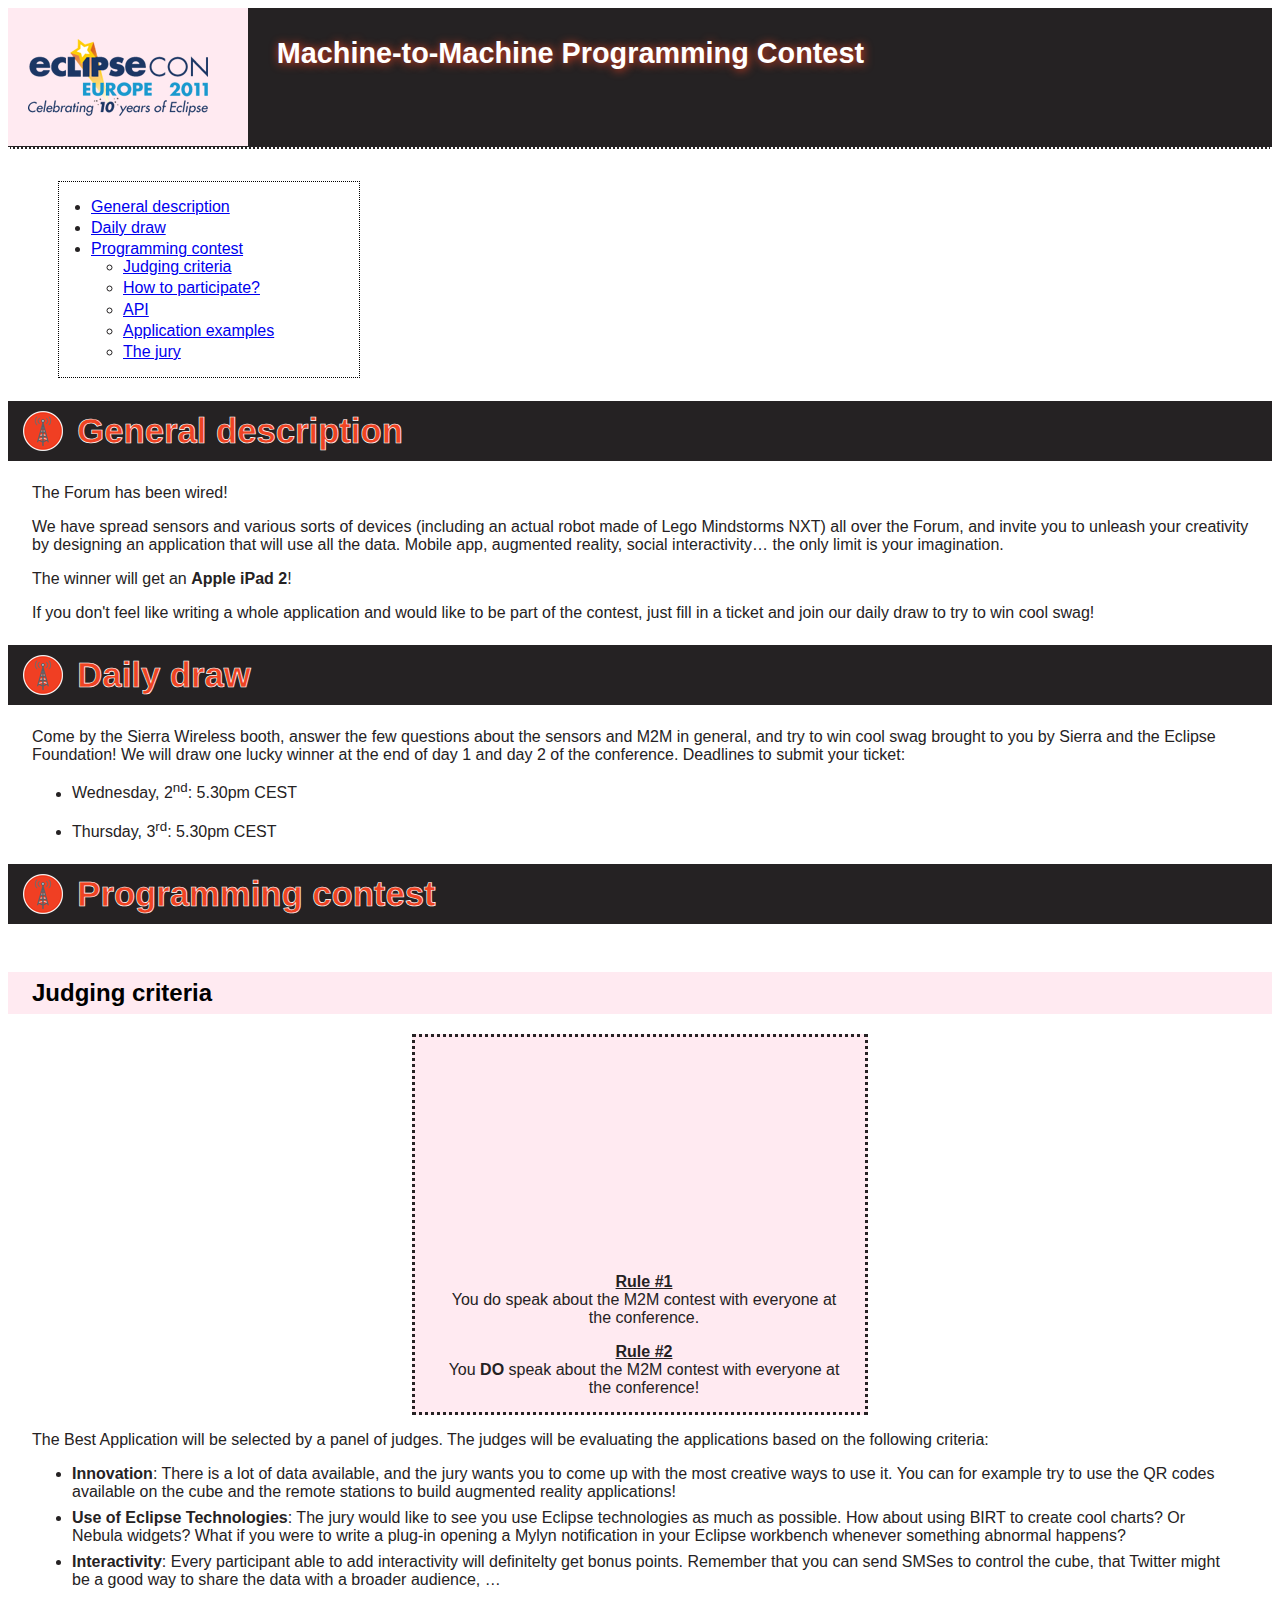
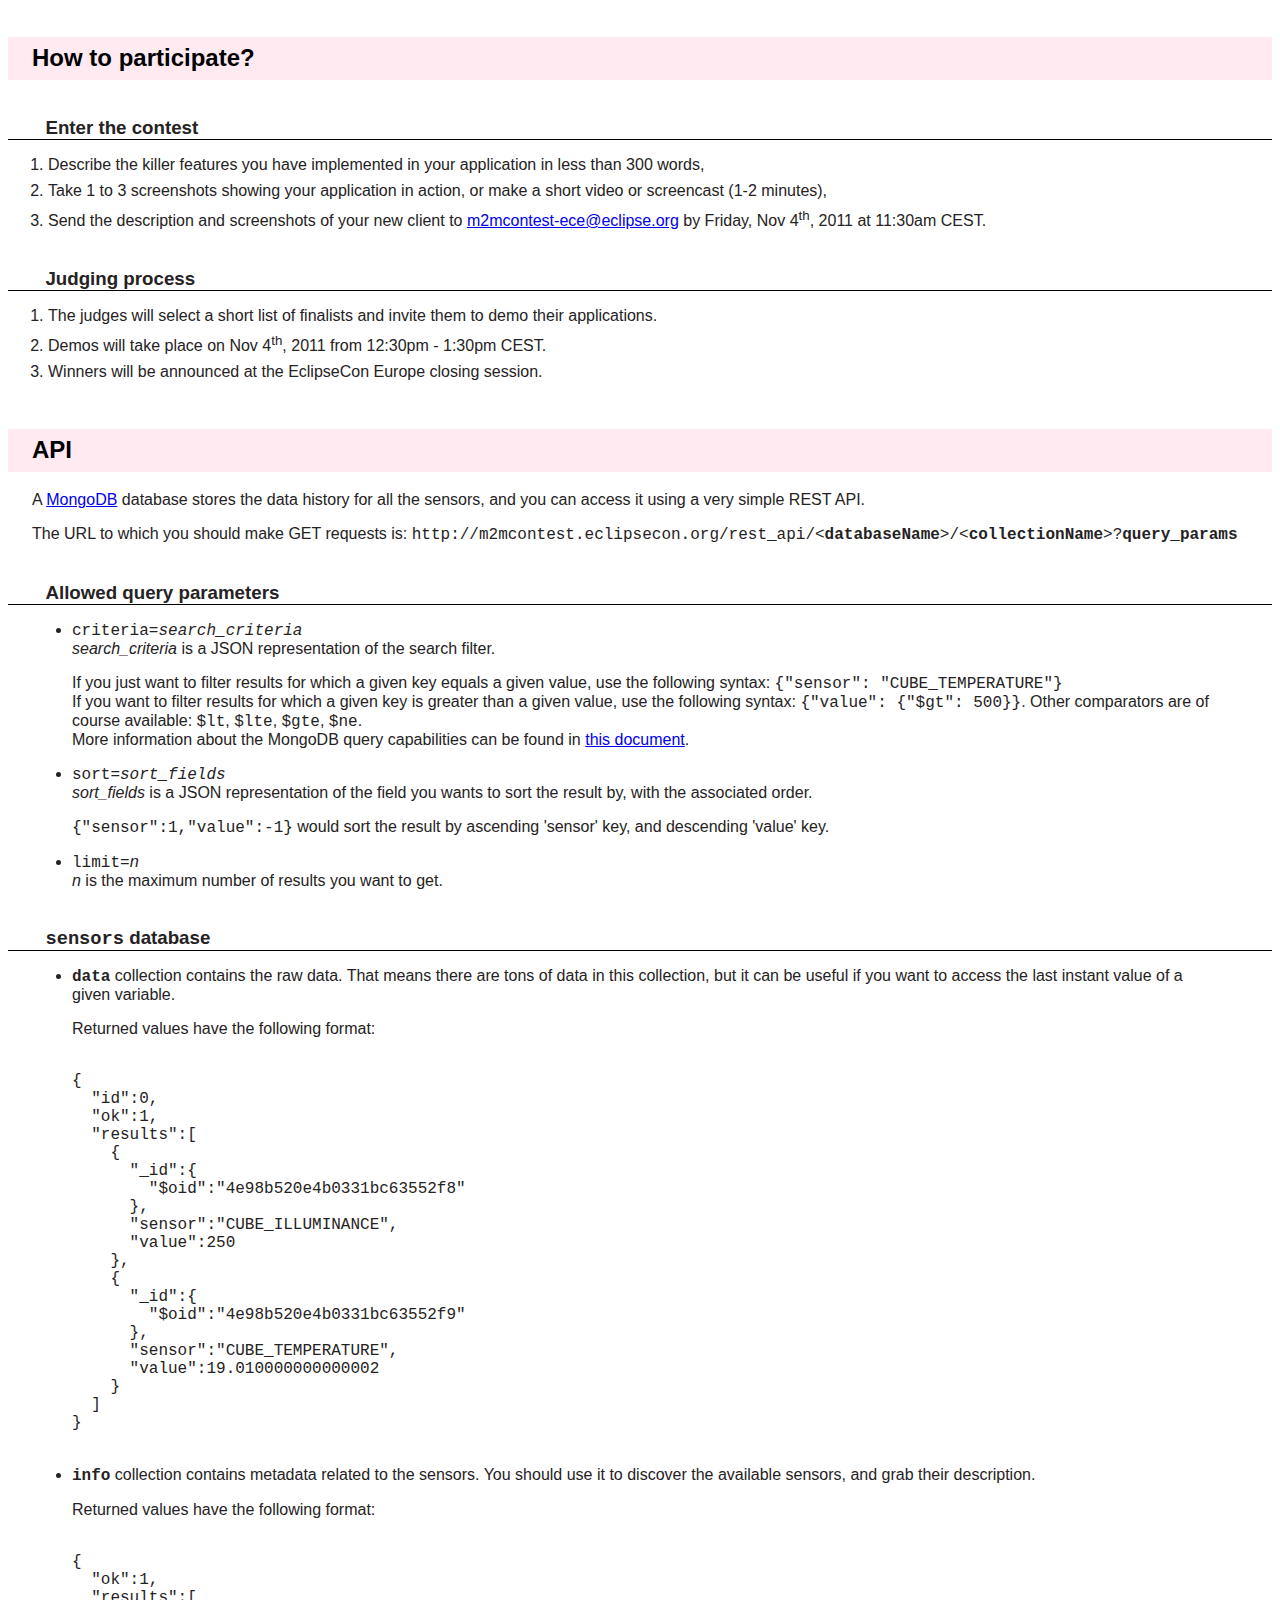
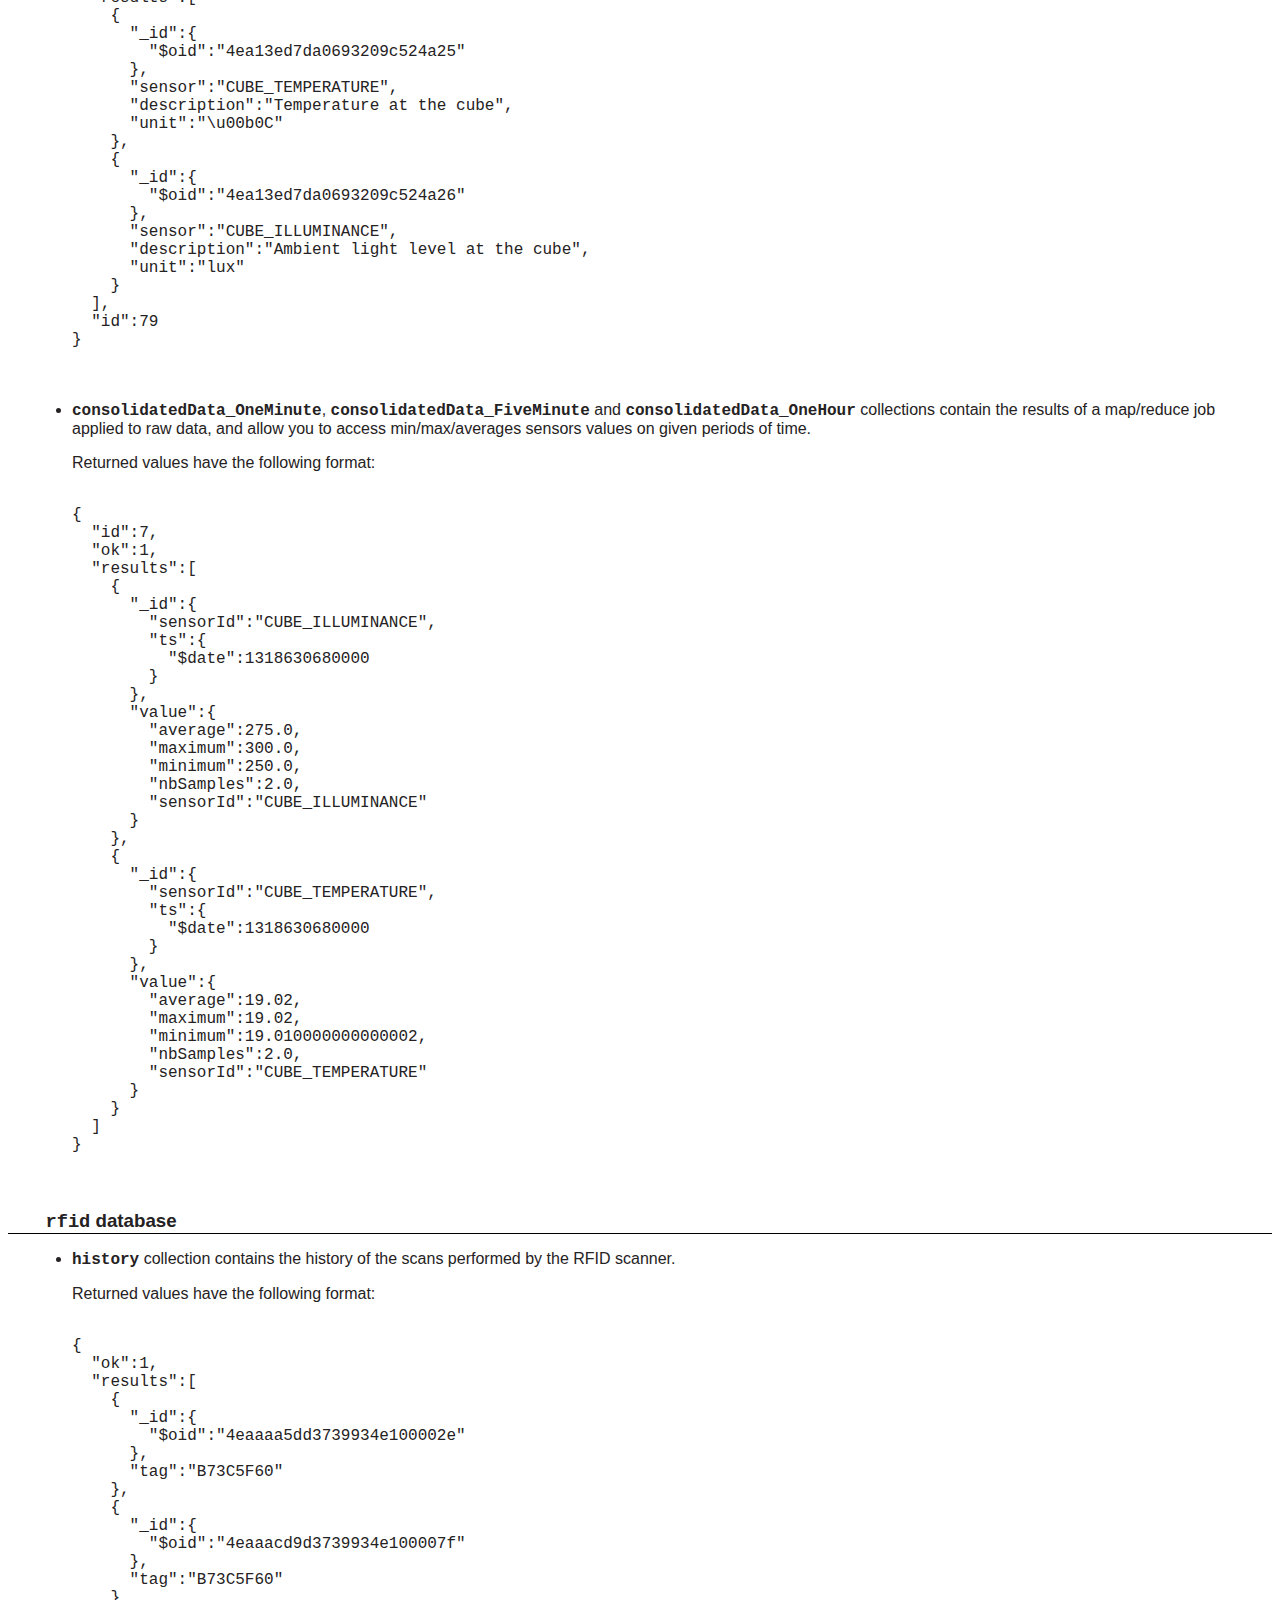
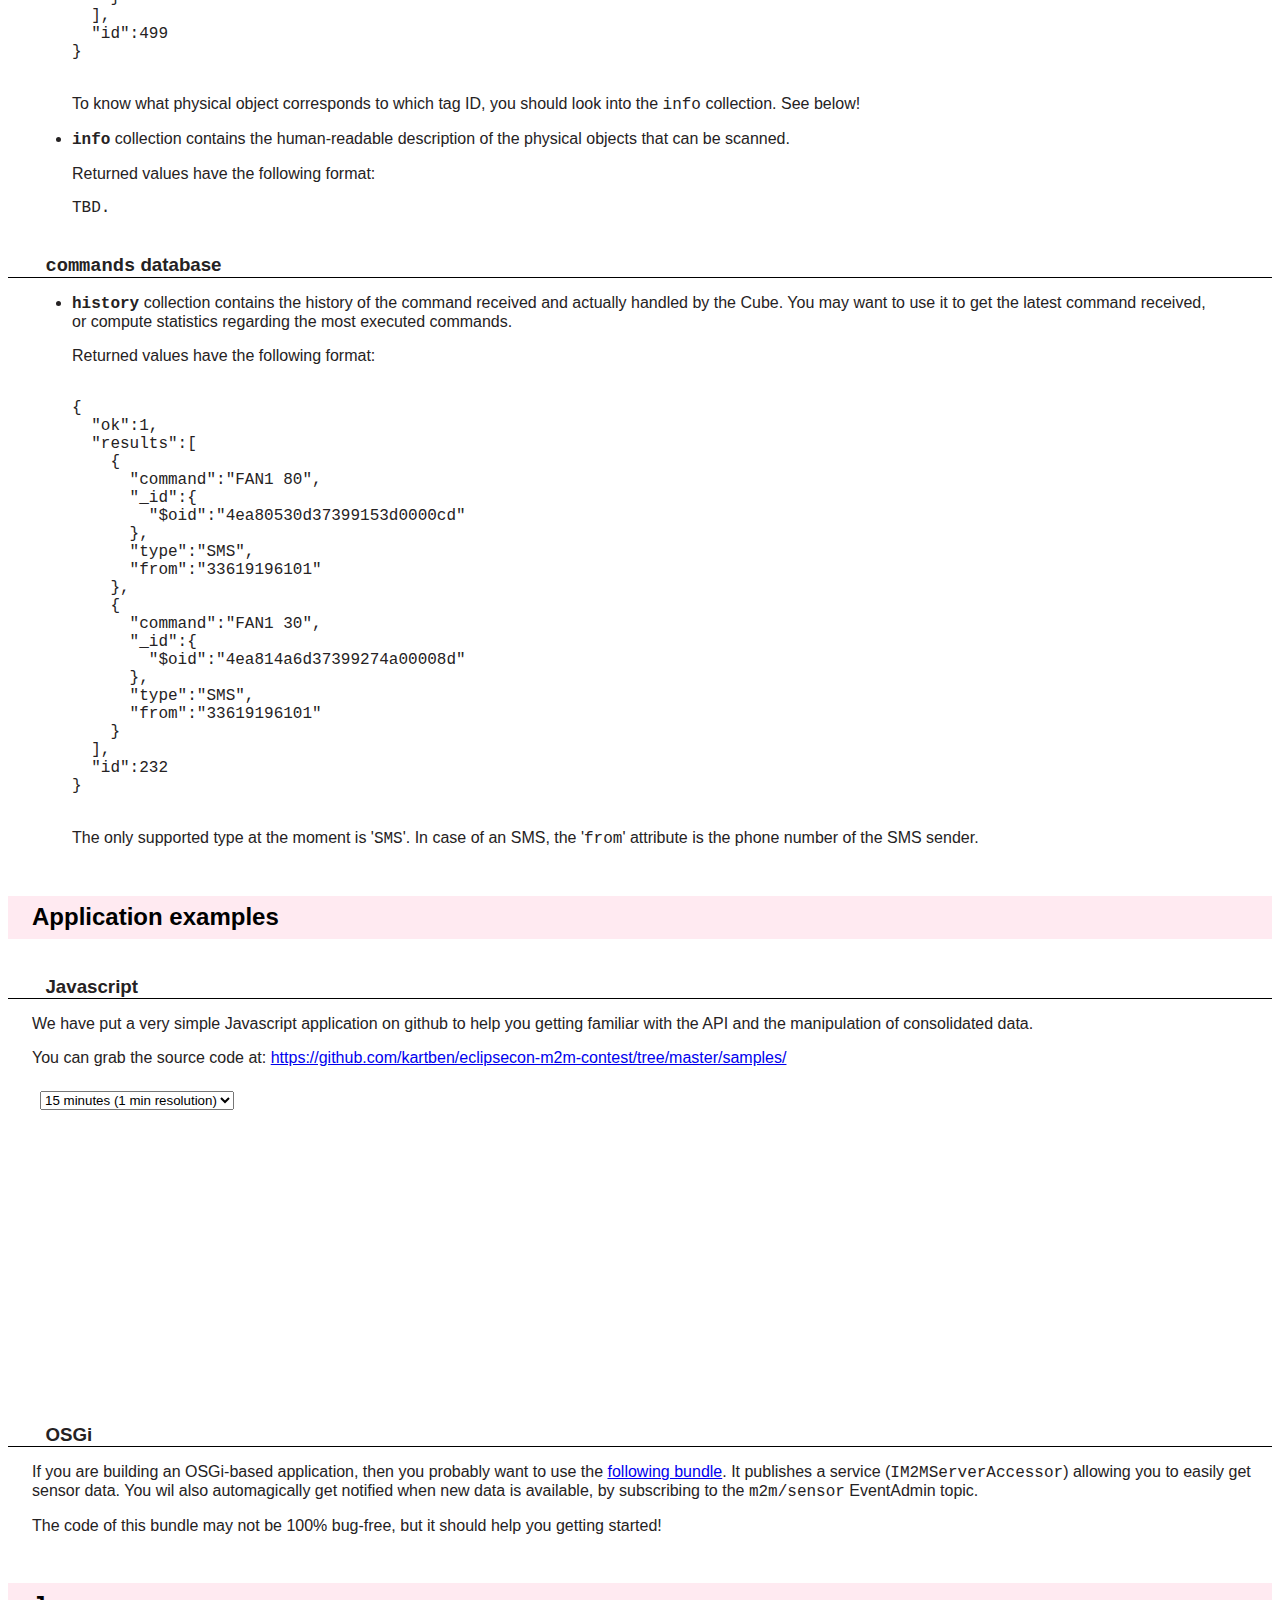
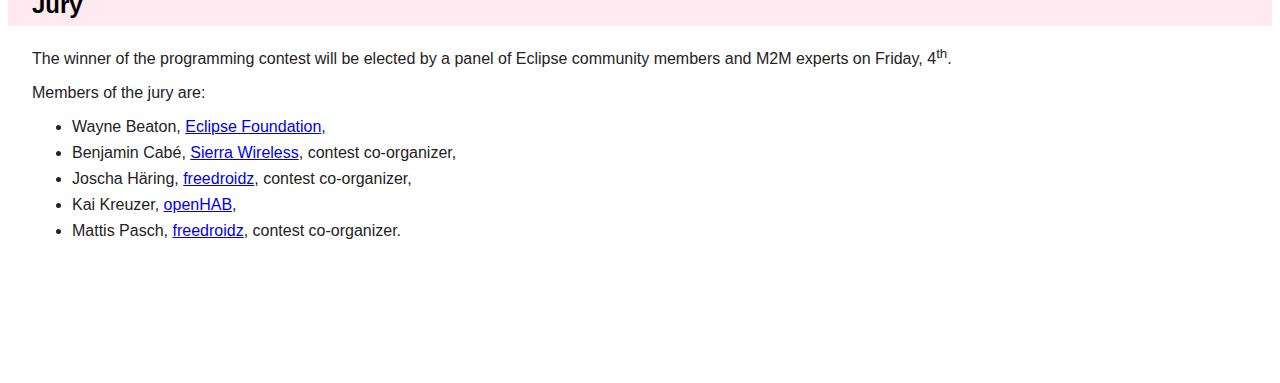
==== commit bab8b858: "Fix the confusion between 'batch_size' and 'limit' and hopefuly fix 502 errors..." ====
--- a/index.html
+++ b/index.html
@@ -163,7 +163,7 @@
 			</li>
 			<li>
 				<p>
-					<code>batch_size=<em>n</em></code><br>
+					<code>limit=<em>n</em></code><br>
 					<em>n</em> is the maximum number of results you want to get.
 				</p>
 			</li>
@@ -288,6 +288,91 @@
 </pre>
 			</li>
 		</ul>
+		<h3>
+			<code><strong>rfid</strong></code> database
+		</h3>
+		<ul>
+			<li>
+				<p>
+					<code><strong>history</strong></code> collection contains the history of the scans performed by the RFID scanner.
+				</p>
+				<p>
+					Returned values have the following format:
+				</p>
+				<pre>
+<code>
+{
+  "ok":1,
+  "results":[
+    {
+      "_id":{
+        "$oid":"4eaaaa5dd3739934e100002e"
+      },
+      "tag":"B73C5F60"
+    },
+    {
+      "_id":{
+        "$oid":"4eaaacd9d3739934e100007f"
+      },
+      "tag":"B73C5F60"
+    }
+  ],
+  "id":499
+}
+</code>       
+</pre>To know what physical object corresponds to which tag ID, you should look into the <code>info</code> collection. See below!
+			</li>
+			<li>
+				<p>
+					<code><strong>info</strong></code> collection contains the human-readable description of the physical objects that can be scanned.
+				</p>
+				<p>
+					Returned values have the following format:
+				</p>
+				<pre>
+<code>TBD.</code>        
+</pre>
+			</li>
+		</ul>
+		<h3>
+			<code><strong>commands</strong></code> database
+		</h3>
+		<ul>
+			<li>
+				<p>
+					<code><strong>history</strong></code> collection contains the history of the command received and actually handled by the Cube. You may want to use it to get the latest command received, or compute statistics regarding the most executed commands.
+				</p>
+				<p>
+					Returned values have the following format:
+				</p>
+				<pre>
+            <code>
+{
+  "ok":1,
+  "results":[
+    {
+      "command":"FAN1 80",
+      "_id":{
+        "$oid":"4ea80530d37399153d0000cd"
+      },
+      "type":"SMS",
+      "from":"33619196101"
+    },
+    {
+      "command":"FAN1 30",
+      "_id":{
+        "$oid":"4ea814a6d37399274a00008d"
+      },
+      "type":"SMS",
+      "from":"33619196101"
+    }
+  ],
+  "id":232
+}
+            </code>
+</pre>The only supported type at the moment is '<code>SMS</code>'. In case of an SMS, the '<code>from</code>' attribute is the phone number of the SMS sender.
+			</li>
+		</ul>
 		<h2 id="application-examples">
 			Application examples
 		</h2>
@@ -328,7 +413,9 @@
 			</li>
 			<li>Joscha Häring, <a href="https://evolvis.org/plugins/mediawiki/wiki/freedroidz/index.php/Hauptseite" title="freedroidz" target="_blank">freedroidz</a>, contest co-organizer,
 			</li>
-			<li>Kai Kreuzer, <a href="http://code.google.com/p/openhab/" title="openHAB" target="_blank">openHAB</a>.
+			<li>Kai Kreuzer, <a href="http://code.google.com/p/openhab/" title="openHAB" target="_blank">openHAB</a>,
+			</li>
+			<li>Mattis Pasch, <a href="https://evolvis.org/plugins/mediawiki/wiki/freedroidz/index.php/Hauptseite" title="freedroidz" target="_blank">freedroidz</a>, contest co-organizer.
 			</li>
 		</ul>
 	</body>
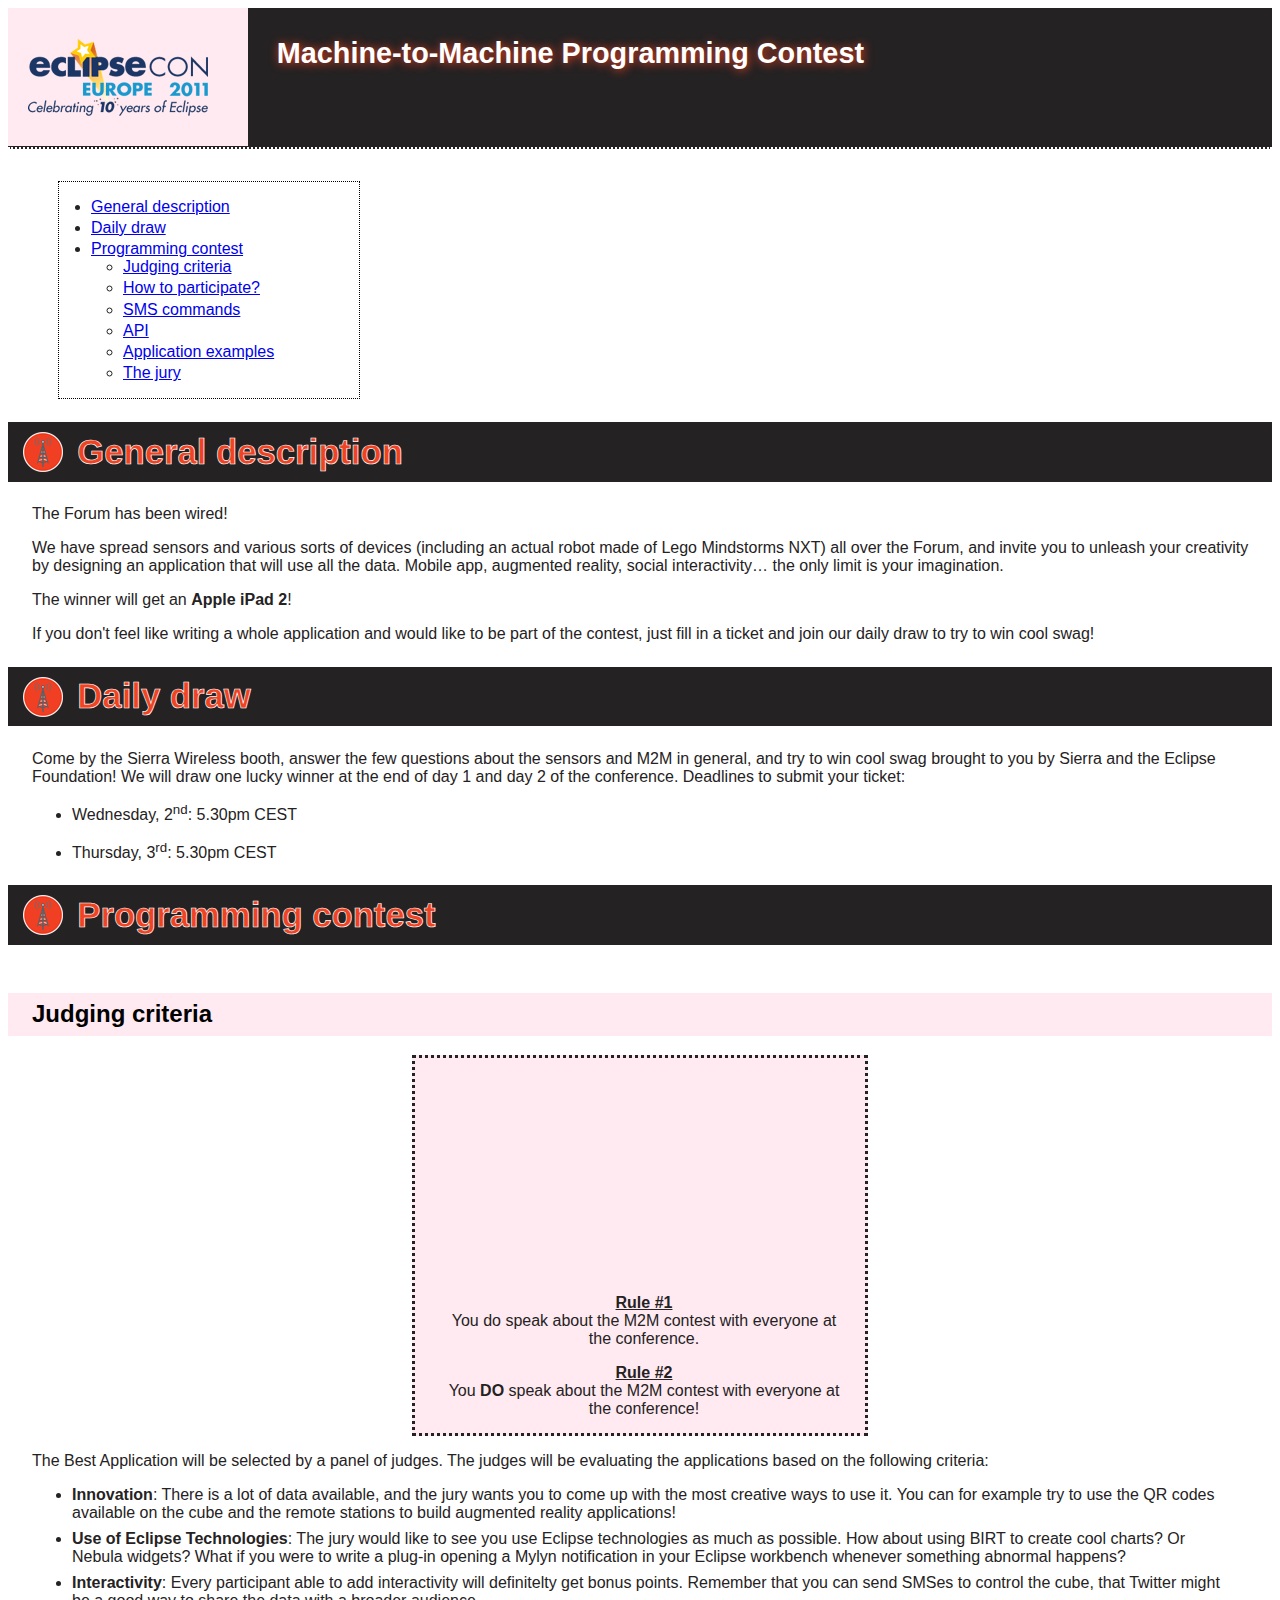
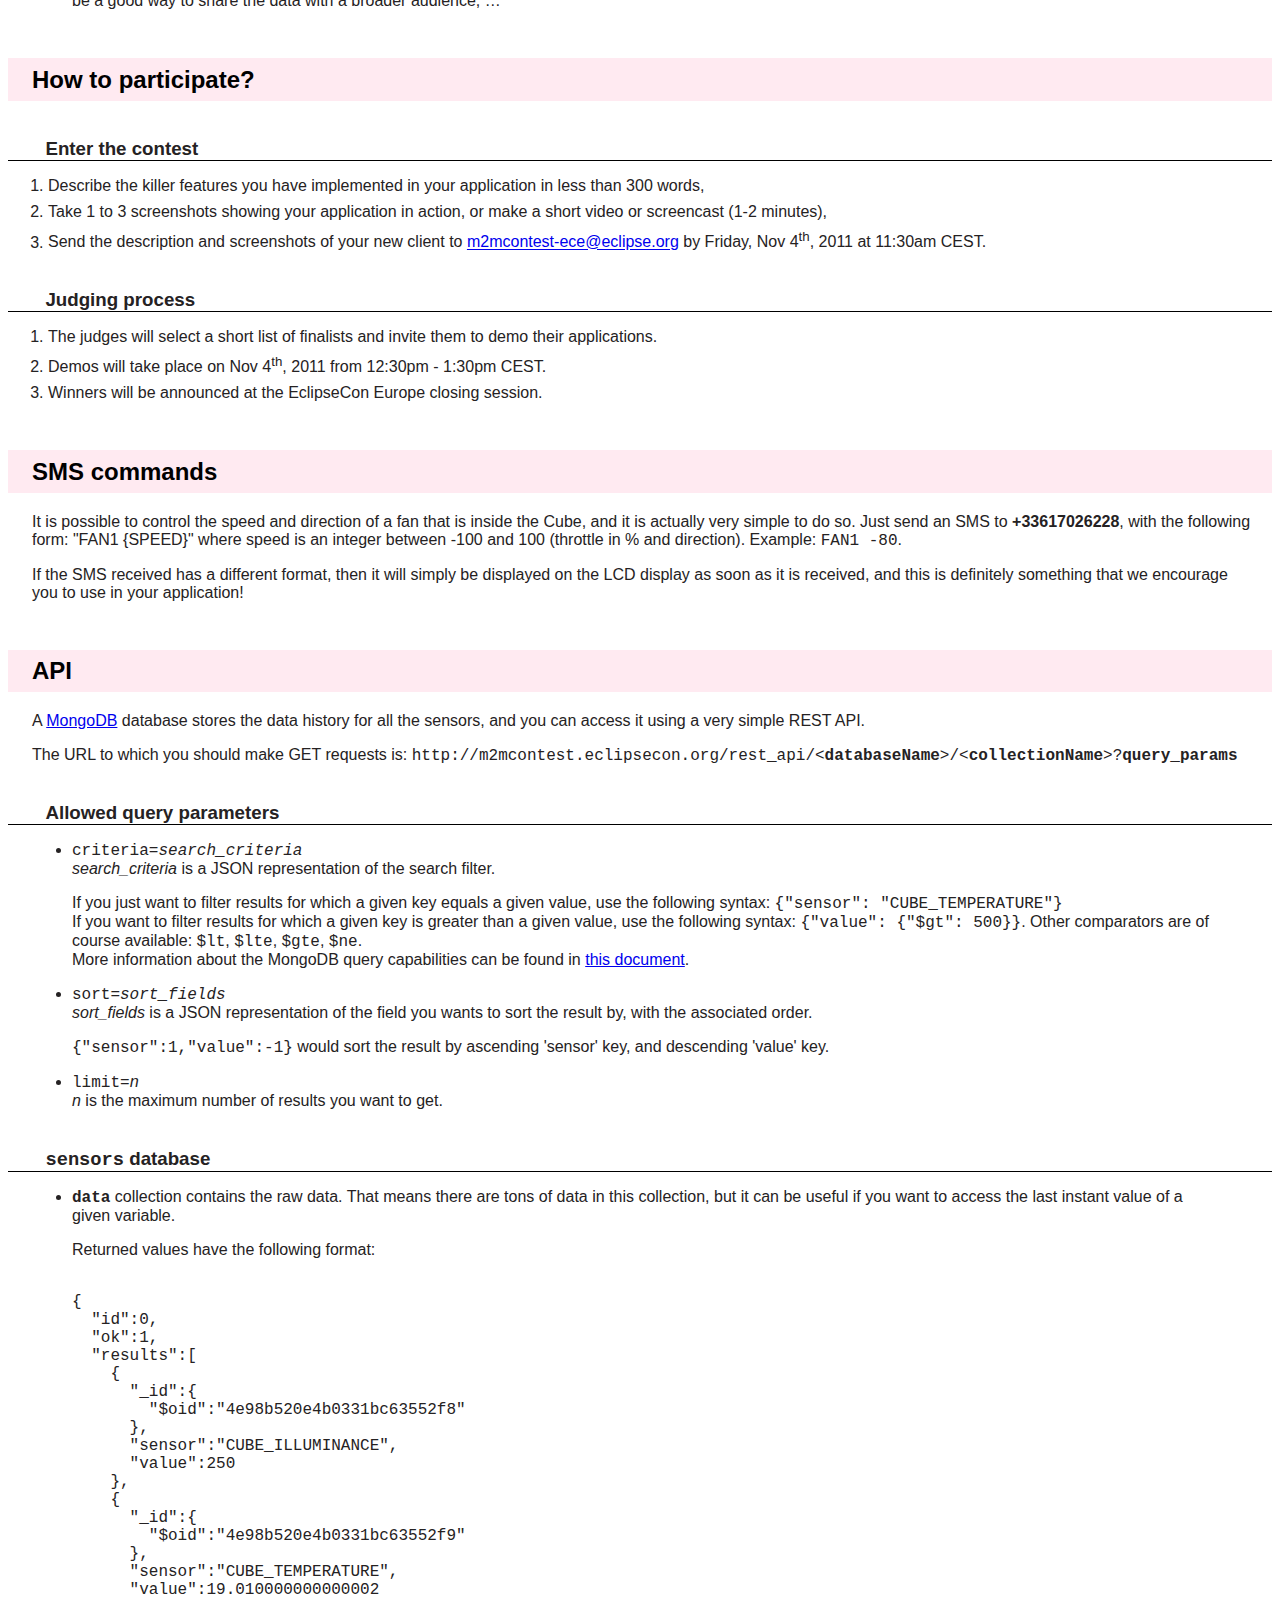
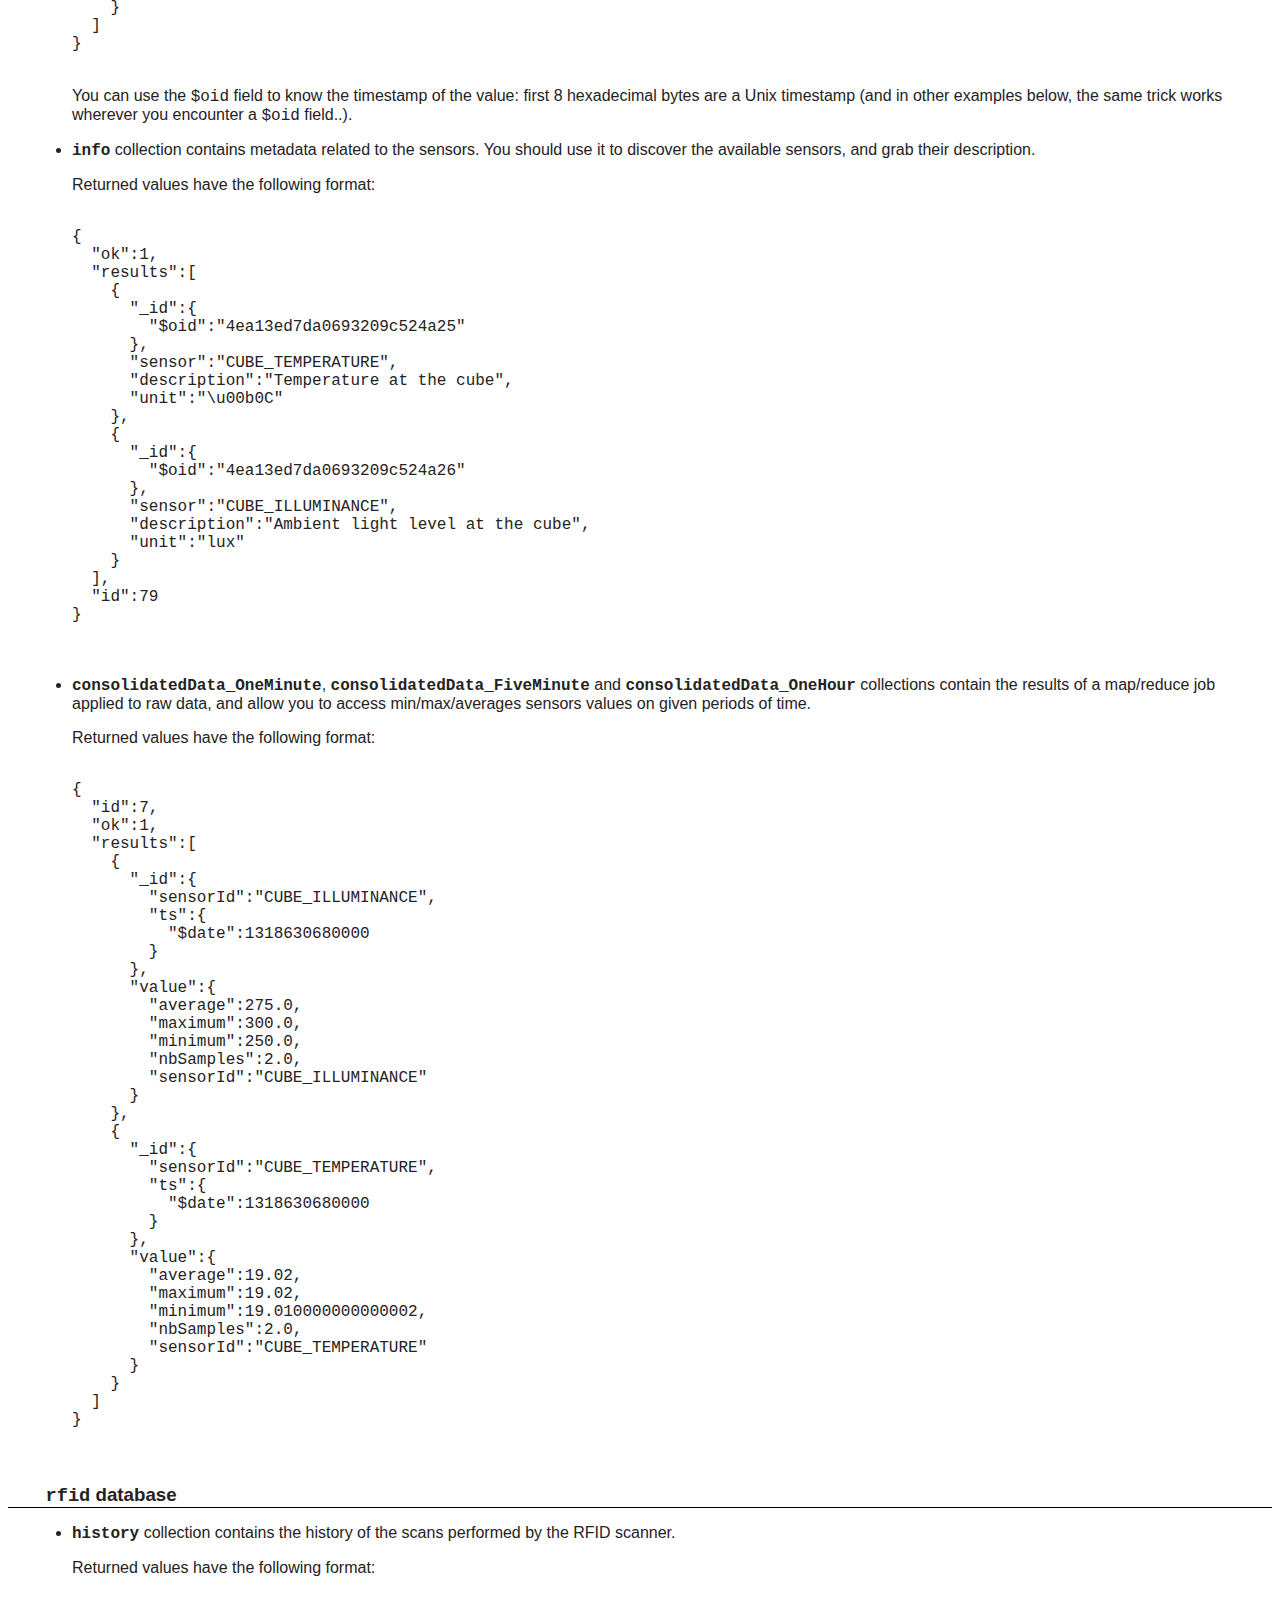
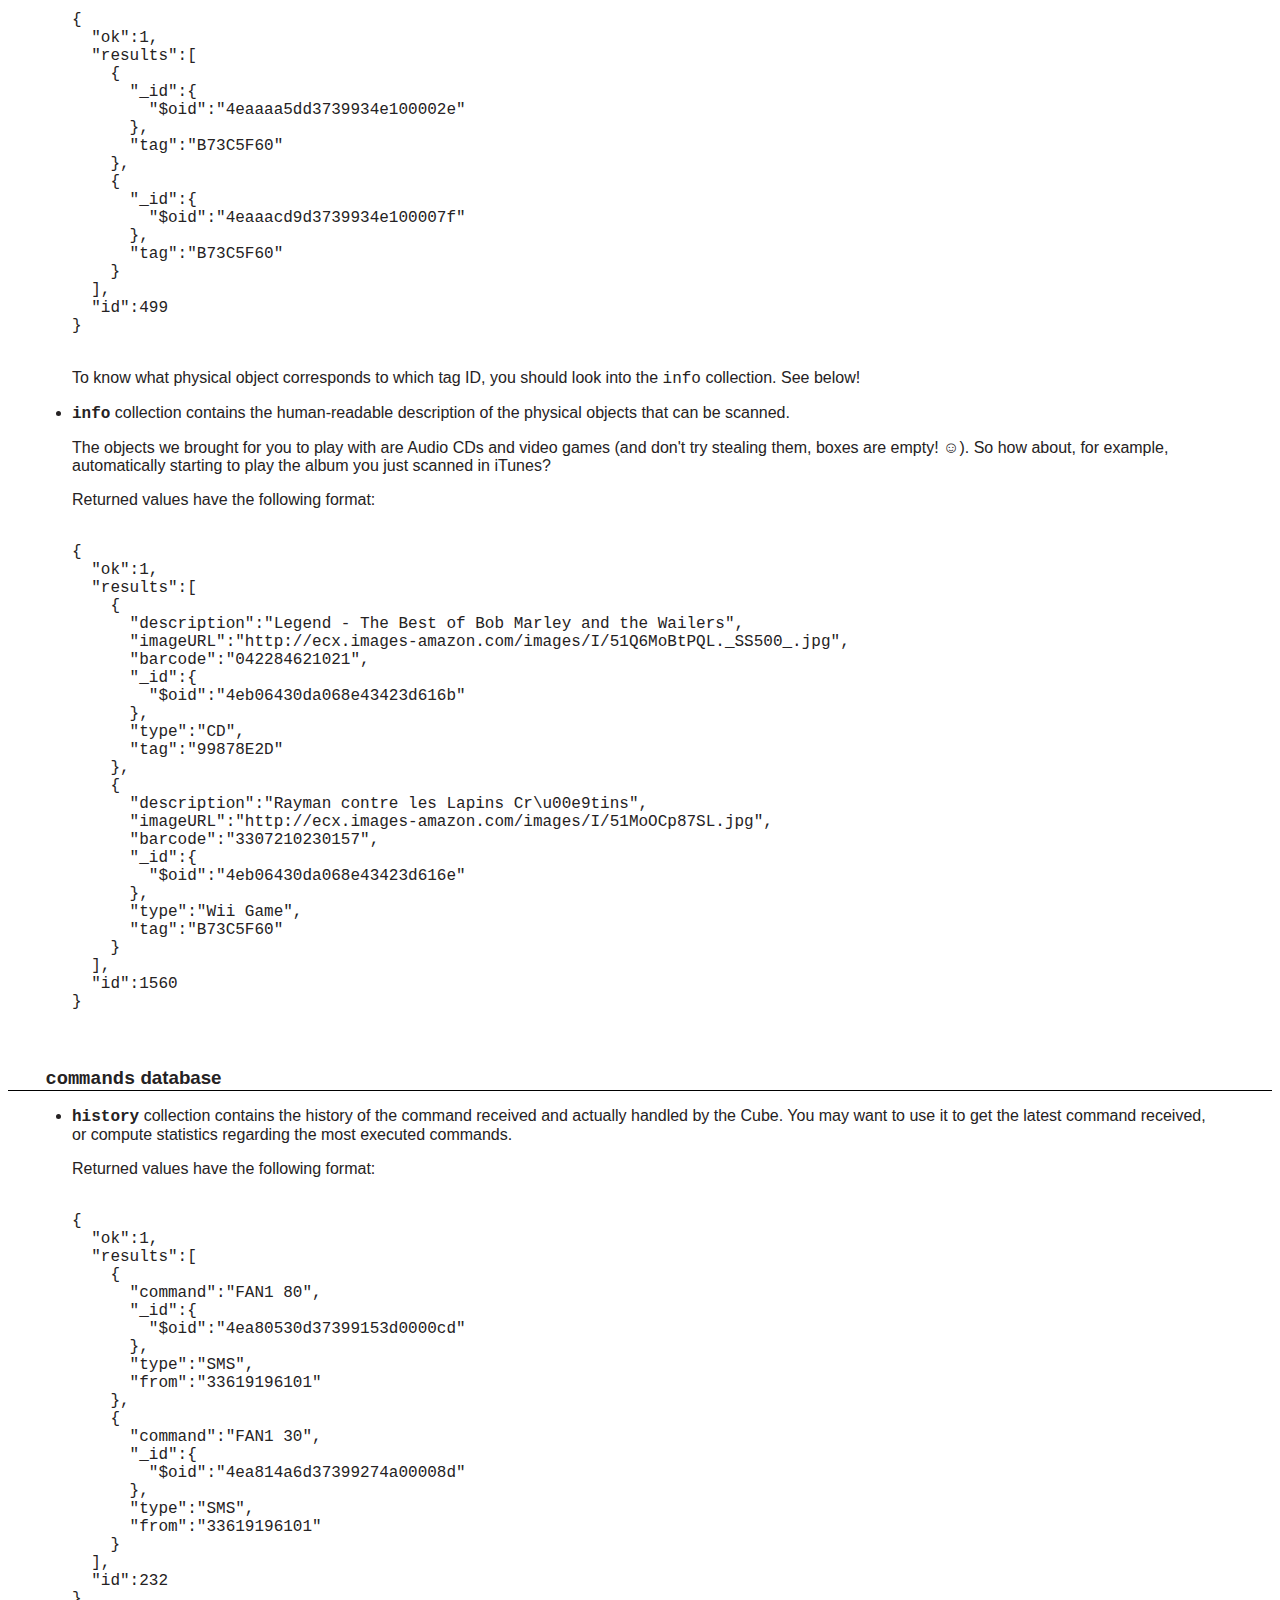
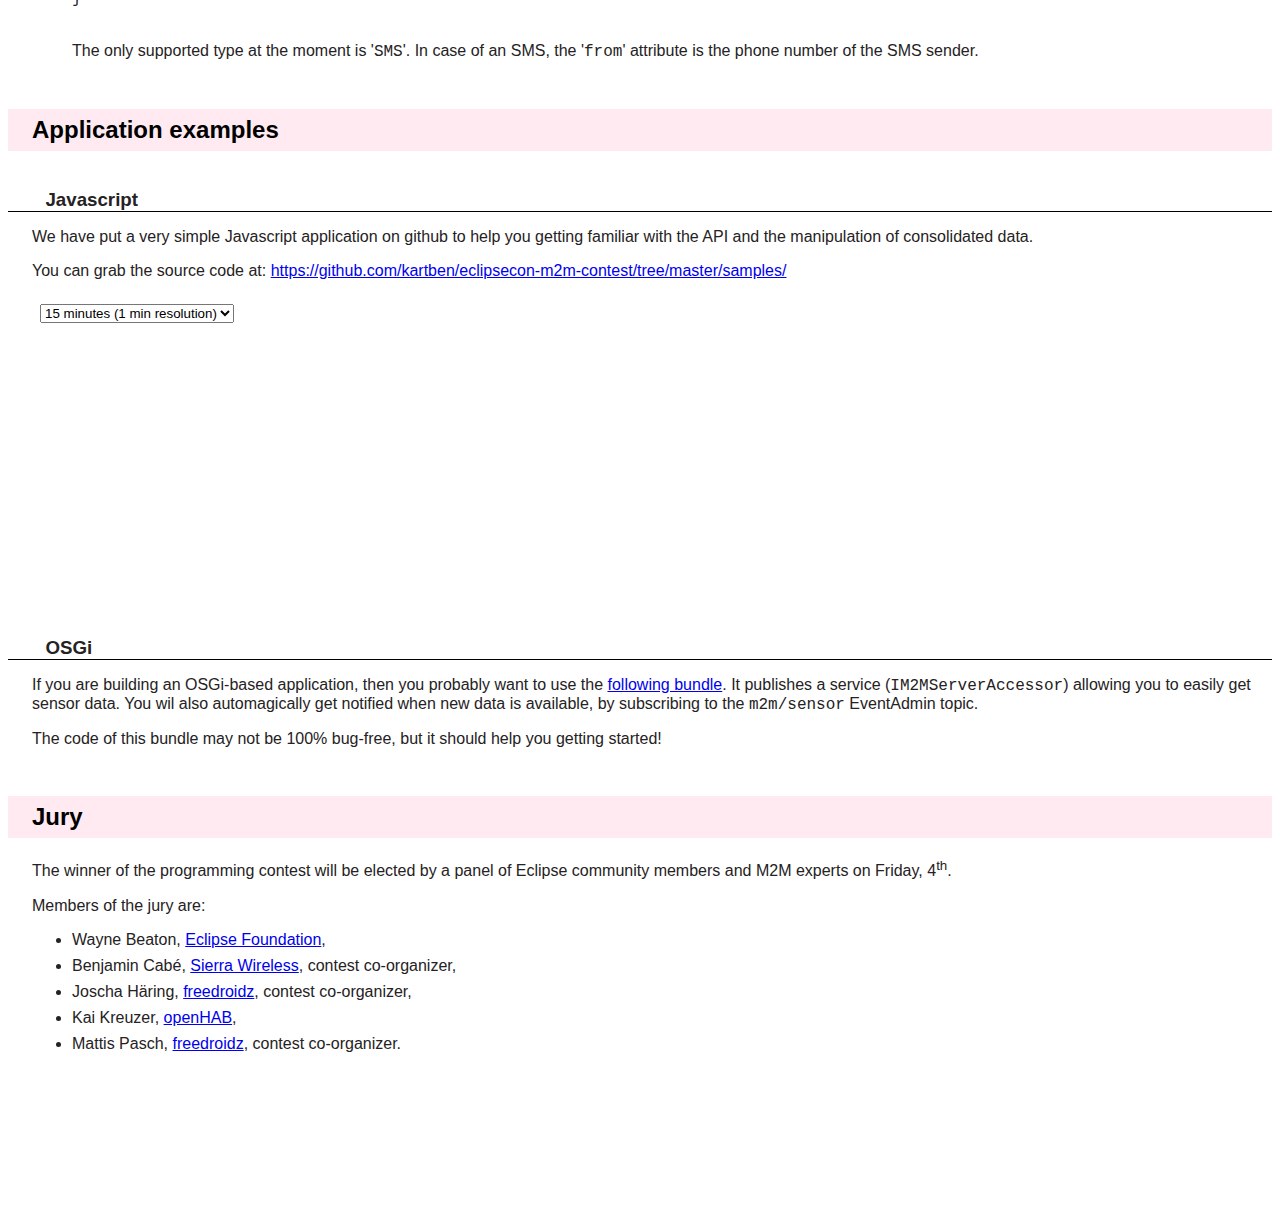
==== commit 7b66d86a: "Document this weird and yet useful $oid field" ====
--- a/index.html
+++ b/index.html
@@ -38,6 +38,9 @@
 							<a href="#how-to-participate">How to participate?</a>
 						</li>
 						<li>
+							<a href="#sms-commands">SMS commands</a>
+						</li>
+						<li>
 							<a href="#api">API</a>
 						</li>
 						<li>
@@ -134,6 +137,15 @@
 			<li>Winners will be announced at the EclipseCon Europe closing session.
 			</li>
 		</ol>
+		<h2 id="sms-commands">
+			SMS commands
+		</h2>
+		<p>
+			It is possible to control the speed and direction of a fan that is inside the Cube, and it is actually very simple to do so. Just send an SMS to <strong>+33617026228</strong>, with the following form: "FAN1 {SPEED}" where speed is an integer between -100 and 100 (throttle in % and direction). Example: <code>FAN1 -80</code>.
+		</p>
+		<p>
+			If the SMS received has a different format, then it will simply be displayed on the LCD display as soon as it is received, and this is definitely something that we encourage you to use in your application!
+		</p>
 		<h2 id="api">
 			API
 		</h2>
@@ -203,6 +215,7 @@
 }
 </code>
 </pre>
+<p>You can use the <code>$oid</code> field to know the timestamp of the value: first 8 hexadecimal bytes are a Unix timestamp  (and in other examples below, the same trick works wherever you encounter a <code>$oid</code> field..).</p>
 			</li>
 			<li>
 				<p>
@@ -327,10 +340,40 @@
 					<code><strong>info</strong></code> collection contains the human-readable description of the physical objects that can be scanned.
 				</p>
 				<p>
-					Returned values have the following format:
-				</p>
-				<pre>
-<code>TBD.</code>        
+					The objects we brought for you to play with are Audio CDs and video games (and don't try stealing them, boxes are empty! ☺). So how about, for example, automatically starting to play the album you just scanned in iTunes?
+				</p>
+				<p>
+					Returned values have the following format:
+				</p>
+				<pre>
+<code>
+{
+  "ok":1,
+  "results":[
+    {
+      "description":"Legend - The Best of Bob Marley and the Wailers",
+      "imageURL":"http://ecx.images-amazon.com/images/I/51Q6MoBtPQL._SS500_.jpg",
+      "barcode":"042284621021",
+      "_id":{
+        "$oid":"4eb06430da068e43423d616b"
+      },
+      "type":"CD",
+      "tag":"99878E2D"
+    },
+    {
+      "description":"Rayman contre les Lapins Cr\u00e9tins",
+      "imageURL":"http://ecx.images-amazon.com/images/I/51MoOCp87SL.jpg",
+      "barcode":"3307210230157",
+      "_id":{
+        "$oid":"4eb06430da068e43423d616e"
+      },
+      "type":"Wii Game",
+      "tag":"B73C5F60"
+    }
+  ],
+  "id":1560
+}   
+</code>        
 </pre>
 			</li>
 		</ul>
